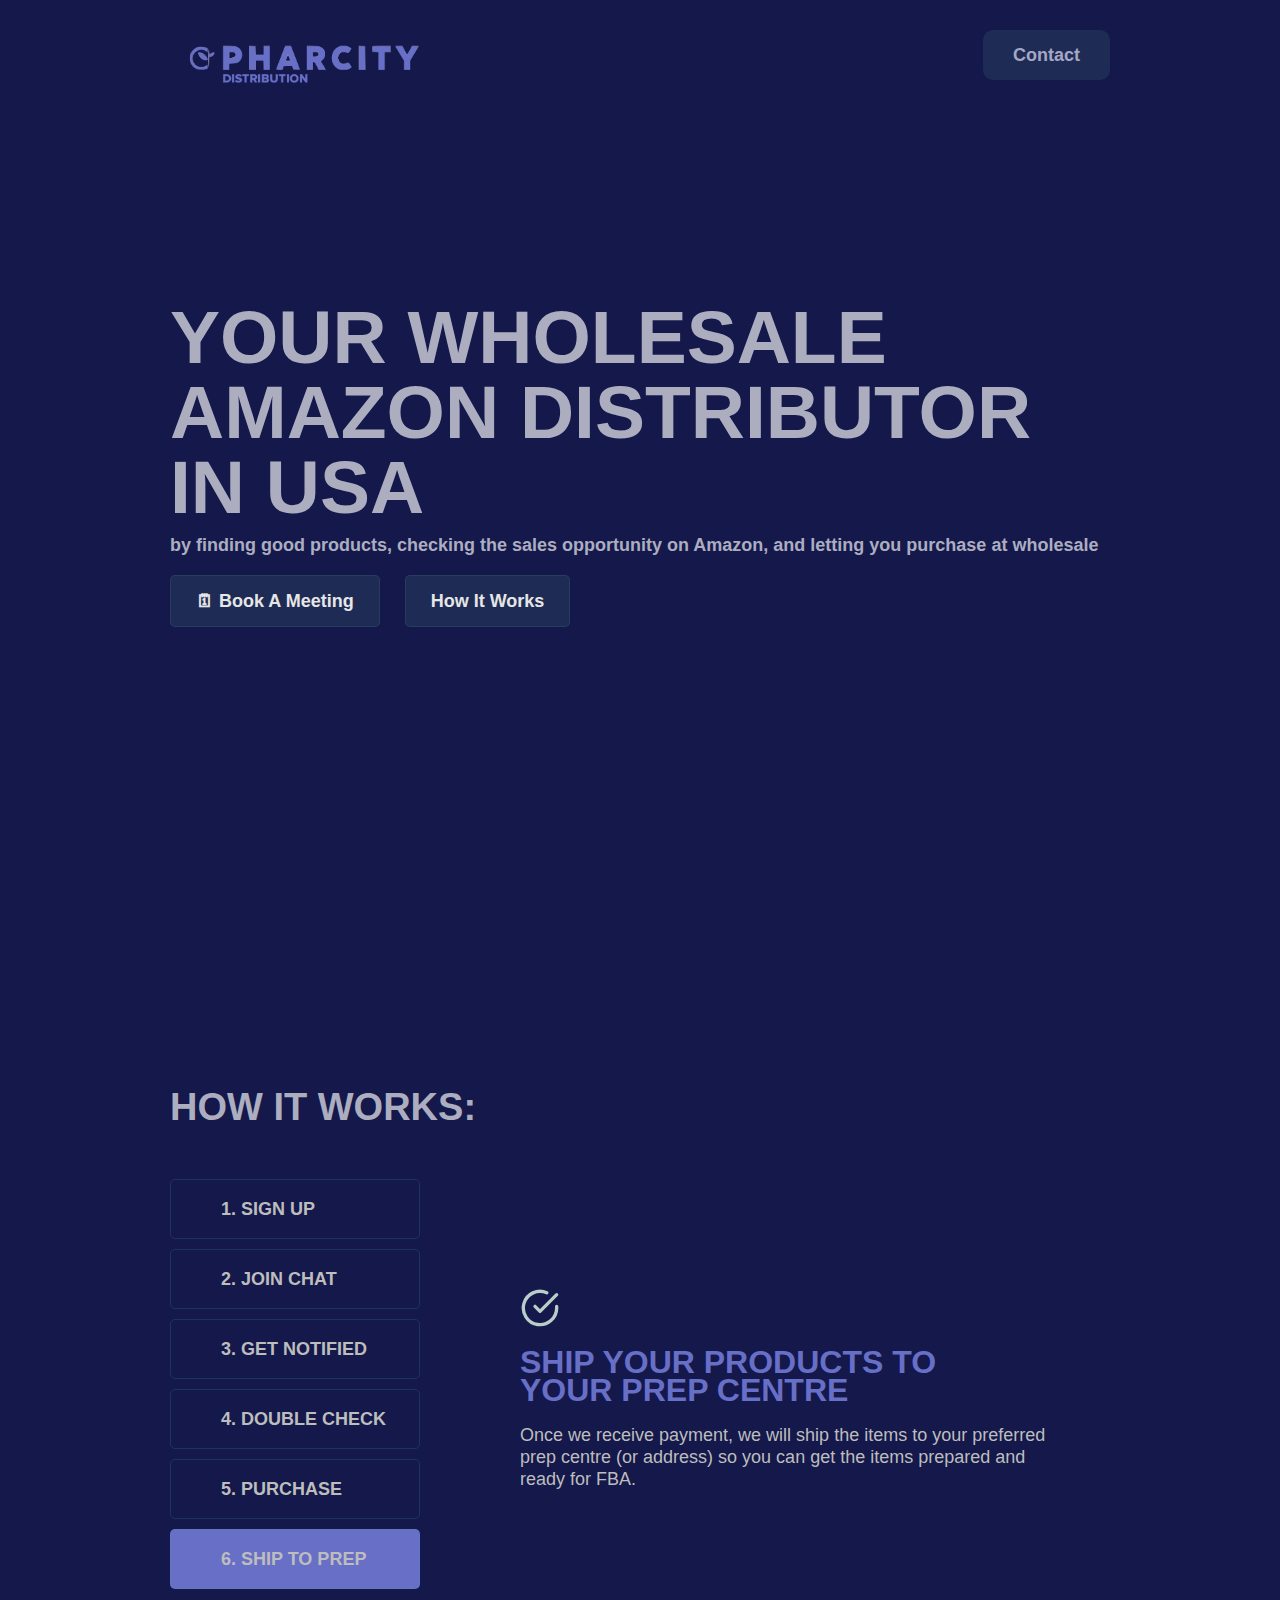
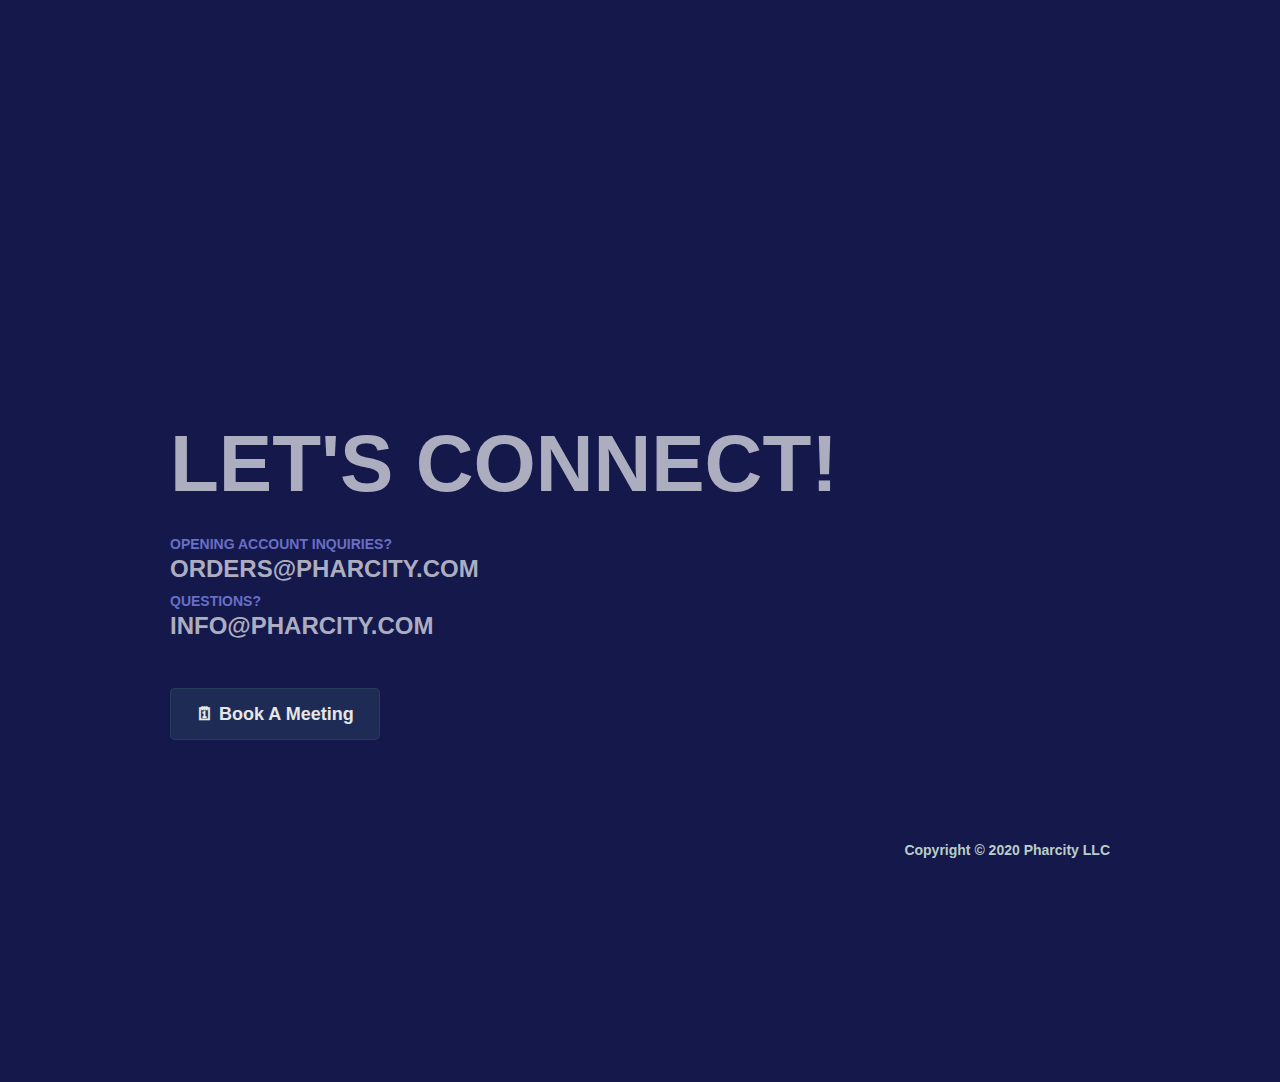
==== index.html @ d54f996b "1.0" ====
<!DOCTYPE html><!--  Last Published: Wed Nov 04 2020 02:36:17 GMT+0000 (Coordinated Universal Time)  -->
<html data-wf-page="5fa1e4df1e926521818095ab" data-wf-site="5fa1e4df1e926519298095ae">
<head>
  <meta charset="utf-8">
  <title>Pharcity Distributor | Your Wholesale Amazon Distributor in USA</title>
  <meta content="We find profitable products and vet them for sale on Amazon. We offer these products to you to purchase at wholesale prices." name="description">
  <meta content="Pharcity Distributor | Your Wholesale Amazon Distributor in USA" property="og:title">
  <meta content="We find profitable products and vet them for sale on Amazon. We offer these products to you to purchase at wholesale prices." property="og:description">
  <meta content="https://i.ibb.co/1KdHrKS/Webflow-Pharcity-Distribution-2020-11-03-21-25-57.jpg" property="og:image">
  <meta content="Pharcity Distributor | Your Wholesale Amazon Distributor in USA" property="twitter:title">
  <meta content="We find profitable products and vet them for sale on Amazon. We offer these products to you to purchase at wholesale prices." property="twitter:description">
  <meta content="https://i.ibb.co/1KdHrKS/Webflow-Pharcity-Distribution-2020-11-03-21-25-57.jpg" property="twitter:image">
  <meta property="og:type" content="website">
  <meta content="summary_large_image" name="twitter:card">
  <meta content="width=device-width, initial-scale=1" name="viewport">
  <link href="css/normalize.css" rel="stylesheet" type="text/css">
  <link href="css/components.css" rel="stylesheet" type="text/css">
  <link href="css/pharcity-3816b5-943db486862e6ecd936d254.css" rel="stylesheet" type="text/css">
  <script src="https://use.typekit.net/opn0kqk.js" type="text/javascript"></script>
  <script type="text/javascript">try{Typekit.load();}catch(e){}</script>
  <!-- [if lt IE 9]><script src="https://cdnjs.cloudflare.com/ajax/libs/html5shiv/3.7.3/html5shiv.min.js" type="text/javascript"></script><![endif] -->
  <script type="text/javascript">!function(o,c){var n=c.documentElement,t=" w-mod-";n.className+=t+"js",("ontouchstart"in o||o.DocumentTouch&&c instanceof DocumentTouch)&&(n.className+=t+"touch")}(window,document);</script>
  <link href="images/favicon.png" rel="shortcut icon" type="image/x-icon">
  <link href="images/webclip.ico" rel="apple-touch-icon">
</head>
<body class="body">
  <div data-collapse="small" data-animation="default" data-duration="400" role="banner" class="navbar w-nav">
    <div class="container-2 w-container">
      <a href="#" class="brand w-nav-brand"><img src="images/imageedit_25_4118220537-copy.png" width="300" sizes="(max-width: 479px) 96vw, 300px" srcset="images/imageedit_25_4118220537-copy.png 500w, images/imageedit_25_4118220537-copy.png 800w, images/imageedit_25_4118220537-copy.png 877w" alt="" class="image-2"></a>
      <nav role="navigation" class="nav-menu w-nav-menu">
        <a href="about.html" class="nav-link-2 w-nav-link">Who Are We?</a>
        <a href="#Contact-Section" class="nav-link-4 w-nav-link">Contact</a>
      </nav>
      <div class="menu-button w-nav-button">
        <div class="w-icon-nav-menu"></div>
      </div>
    </div>
  </div>
  <div class="hero-section">
    <div class="hero-container w-container">
      <div class="hero-div">
        <h1 class="hero-header-text">Your Wholesale amazon distributor in usa</h1>
        <div class="text-block-8">by finding good products, checking the sales opportunity on Amazon, and letting you purchase at wholesale</div>
        <a href="book-a-meeting.html" class="hero-button w-button">🗓 Book A Meeting</a>
        <a href="#Our-Process" class="hero-button w-button">How It Works</a>
      </div>
      <div class="div-block-11"></div>
    </div>
  </div>
  <div id="Services-Section" class="servies-section">
    <div class="services-container w-container">
      <div class="services-div">
        <div class="w-layout-grid services-grid">
          <div class="div-block-2"><img src="images/direct_factor.png" width="400" sizes="100vw" srcset="images/direct_factor-p-800.png 800w, images/direct_factor-p-1080.png 1080w, images/direct_factor.png 1100w" alt=""></div>
          <div id="w-node-2e1c66222656-818095ab" class="services-type-div">
            <h1 class="heading-2">LISTING OPTIMIZATION</h1>
            <div class="services-body-text">Lorem ipsum dolor sit amet, consectetur adipiscing elit, sed do eiusmod tempor incididunt ut labore et dolore magna aliqua. Sollicitudin tempor id eu nisl nunc mi ipsum faucibus vitae. Duis at consectetur lorem donec massa sapien faucibus et molestie. Pharetra diam sit amet nisl. Augue ut lectus arcu bibendum at varius vel. Amet porttitor eget dolor morbi non arcu.</div>
          </div>
        </div>
        <div class="w-layout-grid services-grid _2">
          <div id="w-node-874e1e621a81-818095ab" class="services-type-div">
            <h1 class="heading">MARKET EXPLORATION</h1>
            <div class="services-body-text">Lorem ipsum dolor sit amet, consectetur adipiscing elit, sed do eiusmod tempor incididunt ut labore et dolore magna aliqua. Sollicitudin tempor id eu nisl nunc mi ipsum faucibus vitae. Duis at consectetur lorem donec massa sapien faucibus et molestie. Pharetra diam sit amet nisl. Augue ut lectus arcu bibendum at varius vel. Amet porttitor eget dolor morbi non arcu.</div>
          </div>
          <div class="div-block-2"><img src="https://d3e54v103j8qbb.cloudfront.net/plugins/Basic/assets/placeholder.60f9b1840c.svg" width="400" alt=""></div>
        </div>
        <div class="w-layout-grid services-grid _3">
          <div class="div-block-2"><img src="https://d3e54v103j8qbb.cloudfront.net/plugins/Basic/assets/placeholder.60f9b1840c.svg" width="400" alt=""></div>
          <div id="w-node-32734ab64a20-818095ab" class="services-type-div">
            <h1 class="services-header-text">BRAND PROTECTION</h1>
            <div class="services-body-text">Lorem ipsum dolor sit amet, consectetur adipiscing elit, sed do eiusmod tempor incididunt ut labore et dolore magna aliqua. Sollicitudin tempor id eu nisl nunc mi ipsum faucibus vitae. Duis at consectetur lorem donec massa sapien faucibus et molestie. Pharetra diam sit amet nisl. Augue ut lectus arcu bibendum at varius vel. Amet porttitor eget dolor morbi non arcu.</div>
          </div>
        </div>
      </div>
    </div>
  </div>
  <div id="Our-Process" class="process-section">
    <div class="w-container">
      <div>
        <h1 class="heading-6">HOW IT WORKS:</h1>
        <div data-duration-in="500" data-duration-out="200" class="tabs w-tabs">
          <div class="tabs-menu w-tab-menu">
            <a data-w-tab="Tab 1" class="tab-link-tab-1 w-inline-block w-tab-link">
              <div class="text-block-2">1. SIGN UP</div>
            </a>
            <a data-w-tab="Tab 2" class="tab-link-tab-3 w-inline-block w-tab-link">
              <div class="text-block-2">2. JOIN CHAT</div>
            </a>
            <a data-w-tab="Tab 3" class="tab-link-tab-4 w-inline-block w-tab-link">
              <div class="text-block-2">3. GET NOTIFIED</div>
            </a>
            <a data-w-tab="Tab 4" class="tab-link-tab-5 w-inline-block w-tab-link">
              <div class="text-block-2">4. DOUBLE CHECK</div>
            </a>
            <a data-w-tab="Tab 5" class="tab-link-tab-6 w-inline-block w-tab-link">
              <div class="text-block-2">5. PURCHASE</div>
            </a>
            <a data-w-tab="Tab 6" class="tab-link-tab-7 w-inline-block w-tab-link w--current">
              <div class="text-block-2">6. SHIP TO PREP</div>
            </a>
          </div>
          <div class="tabs-content w-tab-content">
            <div data-w-tab="Tab 1" class="tab-pane w-tab-pane">
              <div class="div-block-8"><img src="images/Purchase.svg" width="40" alt="" class="how-it-works-image">
                <div class="text-block-6">OPEN AN ACCOUNT WITH US</div>
                <div class="text-block-7">Sign up by emailing orders@pharcity.com. <br><br>Fill out our application form and send us your resellers permit. Once approved, you are ready to start purchasing pre-vetted products!</div>
              </div>
            </div>
            <div data-w-tab="Tab 2" class="w-tab-pane">
              <div class="div-block-8">
                <div class="div-block-8"><img src="images/Delivery-1.svg" width="40" alt="" class="how-it-works-image">
                  <div class="text-block-6">JOIN THE TELEGRAM GROUP</div>
                  <div class="text-block-7">Once your application is approved, you will be added to the Telegram group chat, where we post product opportunities for you to take a look at. </div>
                </div>
              </div>
            </div>
            <div data-w-tab="Tab 3" class="w-tab-pane">
              <div class="div-block-8">
                <div class="div-block-8"><img src="images/Prep.svg" width="40" alt="" class="how-it-works-image">
                  <div class="text-block-6">GET NOTIFICATIONS ON TELEGRAM</div>
                  <div class="text-block-7">Once we find good product opportunities, we post them on Telegram with the ASIN, Product price, quantity available, ROI, and Profit %. <br><br>Products are first-come-first-serve.</div>
                </div>
              </div>
            </div>
            <div data-w-tab="Tab 4" class="w-tab-pane">
              <div class="div-block-8"><img src="images/Delivery-1.svg" width="40" alt="" class="how-it-works-image">
                <div class="div-block-8">
                  <div class="text-block-6">TAKE A SECOND LOOK</div>
                  <div class="text-block-7">All of our data and opinions are based on experience and what we would do ourselves. We are doing the research to make your lives easier.<br><br>With that being said, you should always double check the product and vet them through your own product research criteria.</div>
                </div>
              </div>
            </div>
            <div data-w-tab="Tab 5" class="w-tab-pane">
              <div class="div-block-8">
                <div class="div-block-8"><img src="images/Online-Sales.svg" width="40" alt="" class="how-it-works-image">
                  <div class="text-block-6">PURCHASE THE ITEMS</div>
                  <div class="text-block-7">If you see an ASIN that you want to purchase, email us a PO as soon as possible!<br><br>The items are all first-come-first-serve and will be sold with minimums. A lot of products ARE replenish-able, making it easy to simply reorder profitable products.</div>
                </div>
              </div>
            </div>
            <div data-w-tab="Tab 6" class="w-tab-pane w--tab-active">
              <div class="div-block-8">
                <div class="div-block-8"><img src="images/Fulfillment.svg" width="40" alt="" class="how-it-works-image">
                  <div class="text-block-6">SHIP YOUR PRODUCTS TO YOUR PREP CENTRE</div>
                  <div class="text-block-7">Once we receive payment, we will ship the items to your preferred prep centre (or address) so you can get the items prepared and ready for FBA.</div>
                </div>
              </div>
            </div>
          </div>
        </div>
      </div>
    </div>
  </div>
  <div class="why-we-matter-section">
    <div class="why-we-matter-container w-container">
      <div class="why-we-matter-div">
        <h1 class="why-we-matter-header">WHY SHOULD YOU CARE?</h1>
        <div class="w-layout-grid values-grid _2">
          <div class="div-block"><img src="https://d3e54v103j8qbb.cloudfront.net/plugins/Basic/assets/placeholder.60f9b1840c.svg" width="70" alt="">
            <h3 class="values-header-text">EXPECATIONS</h3>
            <div class="text-block">Lorem ipsum dolor sit amet, consectetur adipiscing elit, sed do eiusmod tempor incididunt ut labore et dolore magna aliqua. At volutpat diam ut venenatis tellus.</div>
          </div>
          <div class="div-block"><img src="https://d3e54v103j8qbb.cloudfront.net/plugins/Basic/assets/placeholder.60f9b1840c.svg" width="70" alt="">
            <h3 class="values-header-text">COMMUNICATION</h3>
            <div class="text-block">Lorem ipsum dolor sit amet, consectetur adipiscing elit, sed do eiusmod tempor incididunt ut labore et dolore magna aliqua. At volutpat diam ut venenatis tellus.</div>
          </div>
          <div class="div-block"><img src="https://d3e54v103j8qbb.cloudfront.net/plugins/Basic/assets/placeholder.60f9b1840c.svg" width="70" alt="">
            <h3 class="values-header-text">TRANSPARECY</h3>
            <div class="text-block">Lorem ipsum dolor sit amet, consectetur adipiscing elit, sed do eiusmod tempor incididunt ut labore et dolore magna aliqua. At volutpat diam ut venenatis tellus.</div>
          </div>
        </div>
      </div>
    </div>
  </div>
  <div id="Contact-Section" class="contact-section">
    <div class="contact-container w-container">
      <div class="contact-div">
        <h1 class="contact-header home">LET&#x27;S CONNECT!</h1>
        <div class="new-business-div">
          <h5 class="heading-5">OPENING ACCOUNT INQUIRIES?</h5>
          <a href="#" class="link-2 home">ORDERS@PHARCITY.COM</a>
        </div>
        <div class="say-hi-div">
          <h5 class="heading-5">QUESTIONS?</h5>
          <a href="#" class="link-2 home">INFO@PHARCITY.COM</a>
        </div>
        <a href="book-a-meeting.html" class="hero-button contact w-button">🗓 Book A Meeting</a>
        <div class="text-block-9">Copyright © 2020 Pharcity LLC</div>
      </div>
    </div>
  </div>
  <script src="https://d3e54v103j8qbb.cloudfront.net/js/jquery-3.5.1.min.dc5e7f18c8.js?site=5fa1e4df1e926519298095ae" type="text/javascript" integrity="sha256-9/aliU8dGd2tb6OSsuzixeV4y/faTqgFtohetphbbj0=" crossorigin="anonymous"></script>
  <script src="js/pharcity-3816b5-943db486862e6ecd936d254.js" type="text/javascript"></script>
  <!-- [if lte IE 9]><script src="https://cdnjs.cloudflare.com/ajax/libs/placeholders/3.0.2/placeholders.min.js"></script><![endif] -->
</body>
</html>
---- css/components.css ----
@font-face {
  font-family: 'webflow-icons';
  src: url("[data-uri]") format('truetype');
  font-weight: normal;
  font-style: normal;
}
[class^="w-icon-"],
[class*=" w-icon-"] {
  /* use !important to prevent issues with browser extensions that change fonts */
  font-family: 'webflow-icons' !important;
  speak: none;
  font-style: normal;
  font-weight: normal;
  font-variant: normal;
  text-transform: none;
  line-height: 1;
  /* Better Font Rendering =========== */
  -webkit-font-smoothing: antialiased;
  -moz-osx-font-smoothing: grayscale;
}
.w-icon-slider-right:before {
  content: "\e600";
}
.w-icon-slider-left:before {
  content: "\e601";
}
.w-icon-nav-menu:before {
  content: "\e602";
}
.w-icon-arrow-down:before,
.w-icon-dropdown-toggle:before {
  content: "\e603";
}
.w-icon-file-upload-remove:before {
  content: "\e900";
}
.w-icon-file-upload-icon:before {
  content: "\e903";
}
* {
  -webkit-box-sizing: border-box;
  -moz-box-sizing: border-box;
  box-sizing: border-box;
}
html {
  height: 100%;
}
body {
  margin: 0;
  min-height: 100%;
  background-color: #fff;
  font-family: Arial, sans-serif;
  font-size: 14px;
  line-height: 20px;
  color: #333;
}
img {
  max-width: 100%;
  vertical-align: middle;
  display: inline-block;
}
html.w-mod-touch * {
  background-attachment: scroll !important;
}
.w-block {
  display: block;
}
.w-inline-block {
  max-width: 100%;
  display: inline-block;
}
.w-clearfix:before,
.w-clearfix:after {
  content: " ";
  display: table;
  grid-column-start: 1;
  grid-row-start: 1;
  grid-column-end: 2;
  grid-row-end: 2;
}
.w-clearfix:after {
  clear: both;
}
.w-hidden {
  display: none;
}
.w-button {
  display: inline-block;
  padding: 9px 15px;
  background-color: #3898EC;
  color: white;
  border: 0;
  line-height: inherit;
  text-decoration: none;
  cursor: pointer;
  border-radius: 0;
}
input.w-button {
  -webkit-appearance: button;
}
html[data-w-dynpage] [data-w-cloak] {
  color: transparent !important;
}
.w-webflow-badge,
.w-webflow-badge * {
  position: static;
  left: auto;
  top: auto;
  right: auto;
  bottom: auto;
  z-index: auto;
  display: block;
  visibility: visible;
  overflow: visible;
  overflow-x: visible;
  overflow-y: visible;
  box-sizing: border-box;
  width: auto;
  height: auto;
  max-height: none;
  max-width: none;
  min-height: 0;
  min-width: 0;
  margin: 0;
  padding: 0;
  float: none;
  clear: none;
  border: 0 none transparent;
  border-radius: 0;
  background: none;
  background-image: none;
  background-position: 0% 0%;
  background-size: auto auto;
  background-repeat: repeat;
  background-origin: padding-box;
  background-clip: border-box;
  background-attachment: scroll;
  background-color: transparent;
  box-shadow: none;
  opacity: 1.0;
  transform: none;
  transition: none;
  direction: ltr;
  font-family: inherit;
  font-weight: inherit;
  color: inherit;
  font-size: inherit;
  line-height: inherit;
  font-style: inherit;
  font-variant: inherit;
  text-align: inherit;
  letter-spacing: inherit;
  text-decoration: inherit;
  text-indent: 0;
  text-transform: inherit;
  list-style-type: disc;
  text-shadow: none;
  font-smoothing: auto;
  vertical-align: baseline;
  cursor: inherit;
  white-space: inherit;
  word-break: normal;
  word-spacing: normal;
  word-wrap: normal;
}
.w-webflow-badge {
  position: fixed !important;
  display: inline-block !important;
  visibility: visible !important;
  opacity: 1 !important;
  z-index: 2147483647 !important;
  top: auto !important;
  right: 12px !important;
  bottom: 12px !important;
  left: auto !important;
  color: #AAADB0 !important;
  background-color: #fff !important;
  border-radius: 3px !important;
  padding: 6px 8px 6px 6px !important;
  font-size: 12px !important;
  opacity: 1.0 !important;
  line-height: 14px !important;
  text-decoration: none !important;
  transform: none !important;
  margin: 0 !important;
  width: auto !important;
  height: auto !important;
  overflow: visible !important;
  white-space: nowrap;
  box-shadow: 0 0 0 1px rgba(0, 0, 0, 0.1), 0px 1px 3px rgba(0, 0, 0, 0.1);
  cursor: pointer;
}
.w-webflow-badge > img {
  display: inline-block !important;
  visibility: visible !important;
  opacity: 1 !important;
  vertical-align: middle !important;
}
h1,
h2,
h3,
h4,
h5,
h6 {
  font-weight: bold;
  margin-bottom: 10px;
}
h1 {
  font-size: 38px;
  line-height: 44px;
  margin-top: 20px;
}
h2 {
  font-size: 32px;
  line-height: 36px;
  margin-top: 20px;
}
h3 {
  font-size: 24px;
  line-height: 30px;
  margin-top: 20px;
}
h4 {
  font-size: 18px;
  line-height: 24px;
  margin-top: 10px;
}
h5 {
  font-size: 14px;
  line-height: 20px;
  margin-top: 10px;
}
h6 {
  font-size: 12px;
  line-height: 18px;
  margin-top: 10px;
}
p {
  margin-top: 0;
  margin-bottom: 10px;
}
blockquote {
  margin: 0 0 10px 0;
  padding: 10px 20px;
  border-left: 5px solid #E2E2E2;
  font-size: 18px;
  line-height: 22px;
}
figure {
  margin: 0;
  margin-bottom: 10px;
}
figcaption {
  margin-top: 5px;
  text-align: center;
}
ul,
ol {
  margin-top: 0px;
  margin-bottom: 10px;
  padding-left: 40px;
}
.w-list-unstyled {
  padding-left: 0;
  list-style: none;
}
.w-embed:before,
.w-embed:after {
  content: " ";
  display: table;
  grid-column-start: 1;
  grid-row-start: 1;
  grid-column-end: 2;
  grid-row-end: 2;
}
.w-embed:after {
  clear: both;
}
.w-video {
  width: 100%;
  position: relative;
  padding: 0;
}
.w-video iframe,
.w-video object,
.w-video embed {
  position: absolute;
  top: 0;
  left: 0;
  width: 100%;
  height: 100%;
}
fieldset {
  padding: 0;
  margin: 0;
  border: 0;
}
button,
html input[type="button"],
input[type="reset"] {
  border: 0;
  cursor: pointer;
  -webkit-appearance: button;
}
.w-form {
  margin: 0 0 15px;
}
.w-form-done {
  display: none;
  padding: 20px;
  text-align: center;
  background-color: #dddddd;
}
.w-form-fail {
  display: none;
  margin-top: 10px;
  padding: 10px;
  background-color: #ffdede;
}
label {
  display: block;
  margin-bottom: 5px;
  font-weight: bold;
}
.w-input,
.w-select {
  display: block;
  width: 100%;
  height: 38px;
  padding: 8px 12px;
  margin-bottom: 10px;
  font-size: 14px;
  line-height: 1.428571429;
  color: #333333;
  vertical-align: middle;
  background-color: #ffffff;
  border: 1px solid #cccccc;
}
.w-input:-moz-placeholder,
.w-select:-moz-placeholder {
  color: #999;
}
.w-input::-moz-placeholder,
.w-select::-moz-placeholder {
  color: #999;
  opacity: 1;
}
.w-input:-ms-input-placeholder,
.w-select:-ms-input-placeholder {
  color: #999;
}
.w-input::-webkit-input-placeholder,
.w-select::-webkit-input-placeholder {
  color: #999;
}
.w-input:focus,
.w-select:focus {
  border-color: #3898EC;
  outline: 0;
}
.w-input[disabled],
.w-select[disabled],
.w-input[readonly],
.w-select[readonly],
fieldset[disabled] .w-input,
fieldset[disabled] .w-select {
  cursor: not-allowed;
  background-color: #eeeeee;
}
textarea.w-input,
textarea.w-select {
  height: auto;
}
.w-select {
  background-color: #f3f3f3;
}
.w-select[multiple] {
  height: auto;
}
.w-form-label {
  display: inline-block;
  cursor: pointer;
  font-weight: normal;
  margin-bottom: 0px;
}
.w-radio {
  display: block;
  margin-bottom: 5px;
  padding-left: 20px;
}
.w-radio:before,
.w-radio:after {
  content: " ";
  display: table;
  grid-column-start: 1;
  grid-row-start: 1;
  grid-column-end: 2;
  grid-row-end: 2;
}
.w-radio:after {
  clear: both;
}
.w-radio-input {
  margin: 4px 0 0;
  margin-top: 1px \9;
  line-height: normal;
  float: left;
  margin-left: -20px;
}
.w-radio-input {
  margin-top: 3px;
}
.w-file-upload {
  display: block;
  margin-bottom: 10px;
}
.w-file-upload-input {
  width: 0.1px;
  height: 0.1px;
  opacity: 0;
  overflow: hidden;
  position: absolute;
  z-index: -100;
}
.w-file-upload-default,
.w-file-upload-uploading,
.w-file-upload-success {
  display: inline-block;
  color: #333333;
}
.w-file-upload-error {
  display: block;
  margin-top: 10px;
}
.w-file-upload-default.w-hidden,
.w-file-upload-uploading.w-hidden,
.w-file-upload-error.w-hidden,
.w-file-upload-success.w-hidden {
  display: none;
}
.w-file-upload-uploading-btn {
  display: flex;
  font-size: 14px;
  font-weight: normal;
  cursor: pointer;
  margin: 0;
  padding: 8px 12px;
  border: 1px solid #cccccc;
  background-color: #fafafa;
}
.w-file-upload-file {
  display: flex;
  flex-grow: 1;
  justify-content: space-between;
  margin: 0;
  padding: 8px 9px 8px 11px;
  border: 1px solid #cccccc;
  background-color: #fafafa;
}
.w-file-upload-file-name {
  font-size: 14px;
  font-weight: normal;
  display: block;
}
.w-file-remove-link {
  margin-top: 3px;
  margin-left: 10px;
  width: auto;
  height: auto;
  padding: 3px;
  display: block;
  cursor: pointer;
}
.w-icon-file-upload-remove {
  margin: auto;
  font-size: 10px;
}
.w-file-upload-error-msg {
  display: inline-block;
  color: #ea384c;
  padding: 2px 0;
}
.w-file-upload-info {
  display: inline-block;
  line-height: 38px;
  padding: 0 12px;
}
.w-file-upload-label {
  display: inline-block;
  font-size: 14px;
  font-weight: normal;
  cursor: pointer;
  margin: 0;
  padding: 8px 12px;
  border: 1px solid #cccccc;
  background-color: #fafafa;
}
.w-icon-file-upload-icon,
.w-icon-file-upload-uploading {
  display: inline-block;
  margin-right: 8px;
  width: 20px;
}
.w-icon-file-upload-uploading {
  height: 20px;
}
.w-container {
  margin-left: auto;
  margin-right: auto;
  max-width: 940px;
}
.w-container:before,
.w-container:after {
  content: " ";
  display: table;
  grid-column-start: 1;
  grid-row-start: 1;
  grid-column-end: 2;
  grid-row-end: 2;
}
.w-container:after {
  clear: both;
}
.w-container .w-row {
  margin-left: -10px;
  margin-right: -10px;
}
.w-row:before,
.w-row:after {
  content: " ";
  display: table;
  grid-column-start: 1;
  grid-row-start: 1;
  grid-column-end: 2;
  grid-row-end: 2;
}
.w-row:after {
  clear: both;
}
.w-row .w-row {
  margin-left: 0;
  margin-right: 0;
}
.w-col {
  position: relative;
  float: left;
  width: 100%;
  min-height: 1px;
  padding-left: 10px;
  padding-right: 10px;
}
.w-col .w-col {
  padding-left: 0;
  padding-right: 0;
}
.w-col-1 {
  width: 8.33333333%;
}
.w-col-2 {
  width: 16.66666667%;
}
.w-col-3 {
  width: 25%;
}
.w-col-4 {
  width: 33.33333333%;
}
.w-col-5 {
  width: 41.66666667%;
}
.w-col-6 {
  width: 50%;
}
.w-col-7 {
  width: 58.33333333%;
}
.w-col-8 {
  width: 66.66666667%;
}
.w-col-9 {
  width: 75%;
}
.w-col-10 {
  width: 83.33333333%;
}
.w-col-11 {
  width: 91.66666667%;
}
.w-col-12 {
  width: 100%;
}
.w-hidden-main {
  display: none !important;
}
@media screen and (max-width: 991px) {
  .w-container {
    max-width: 728px;
  }
  .w-hidden-main {
    display: inherit !important;
  }
  .w-hidden-medium {
    display: none !important;
  }
  .w-col-medium-1 {
    width: 8.33333333%;
  }
  .w-col-medium-2 {
    width: 16.66666667%;
  }
  .w-col-medium-3 {
    width: 25%;
  }
  .w-col-medium-4 {
    width: 33.33333333%;
  }
  .w-col-medium-5 {
    width: 41.66666667%;
  }
  .w-col-medium-6 {
    width: 50%;
  }
  .w-col-medium-7 {
    width: 58.33333333%;
  }
  .w-col-medium-8 {
    width: 66.66666667%;
  }
  .w-col-medium-9 {
    width: 75%;
  }
  .w-col-medium-10 {
    width: 83.33333333%;
  }
  .w-col-medium-11 {
    width: 91.66666667%;
  }
  .w-col-medium-12 {
    width: 100%;
  }
  .w-col-stack {
    width: 100%;
    left: auto;
    right: auto;
  }
}
@media screen and (max-width: 767px) {
  .w-hidden-main {
    display: inherit !important;
  }
  .w-hidden-medium {
    display: inherit !important;
  }
  .w-hidden-small {
    display: none !important;
  }
  .w-row,
  .w-container .w-row {
    margin-left: 0;
    margin-right: 0;
  }
  .w-col {
    width: 100%;
    left: auto;
    right: auto;
  }
  .w-col-small-1 {
    width: 8.33333333%;
  }
  .w-col-small-2 {
    width: 16.66666667%;
  }
  .w-col-small-3 {
    width: 25%;
  }
  .w-col-small-4 {
    width: 33.33333333%;
  }
  .w-col-small-5 {
    width: 41.66666667%;
  }
  .w-col-small-6 {
    width: 50%;
  }
  .w-col-small-7 {
    width: 58.33333333%;
  }
  .w-col-small-8 {
    width: 66.66666667%;
  }
  .w-col-small-9 {
    width: 75%;
  }
  .w-col-small-10 {
    width: 83.33333333%;
  }
  .w-col-small-11 {
    width: 91.66666667%;
  }
  .w-col-small-12 {
    width: 100%;
  }
}
@media screen and (max-width: 479px) {
  .w-container {
    max-width: none;
  }
  .w-hidden-main {
    display: inherit !important;
  }
  .w-hidden-medium {
    display: inherit !important;
  }
  .w-hidden-small {
    display: inherit !important;
  }
  .w-hidden-tiny {
    display: none !important;
  }
  .w-col {
    width: 100%;
  }
  .w-col-tiny-1 {
    width: 8.33333333%;
  }
  .w-col-tiny-2 {
    width: 16.66666667%;
  }
  .w-col-tiny-3 {
    width: 25%;
  }
  .w-col-tiny-4 {
    width: 33.33333333%;
  }
  .w-col-tiny-5 {
    width: 41.66666667%;
  }
  .w-col-tiny-6 {
    width: 50%;
  }
  .w-col-tiny-7 {
    width: 58.33333333%;
  }
  .w-col-tiny-8 {
    width: 66.66666667%;
  }
  .w-col-tiny-9 {
    width: 75%;
  }
  .w-col-tiny-10 {
    width: 83.33333333%;
  }
  .w-col-tiny-11 {
    width: 91.66666667%;
  }
  .w-col-tiny-12 {
    width: 100%;
  }
}
.w-widget {
  position: relative;
}
.w-widget-map {
  width: 100%;
  height: 400px;
}
.w-widget-map label {
  width: auto;
  display: inline;
}
.w-widget-map img {
  max-width: inherit;
}
.w-widget-map .gm-style-iw {
  text-align: center;
}
.w-widget-map .gm-style-iw > button {
  display: none !important;
}
.w-widget-twitter {
  overflow: hidden;
}
.w-widget-twitter-count-shim {
  display: inline-block;
  vertical-align: top;
  position: relative;
  width: 28px;
  height: 20px;
  text-align: center;
  background: white;
  border: #758696 solid 1px;
  border-radius: 3px;
}
.w-widget-twitter-count-shim * {
  pointer-events: none;
  -webkit-user-select: none;
  -moz-user-select: none;
  -ms-user-select: none;
  user-select: none;
}
.w-widget-twitter-count-shim .w-widget-twitter-count-inner {
  position: relative;
  font-size: 15px;
  line-height: 12px;
  text-align: center;
  color: #999;
  font-family: serif;
}
.w-widget-twitter-count-shim .w-widget-twitter-count-clear {
  position: relative;
  display: block;
}
.w-widget-twitter-count-shim.w--large {
  width: 36px;
  height: 28px;
}
.w-widget-twitter-count-shim.w--large .w-widget-twitter-count-inner {
  font-size: 18px;
  line-height: 18px;
}
.w-widget-twitter-count-shim:not(.w--vertical) {
  margin-left: 5px;
  margin-right: 8px;
}
.w-widget-twitter-count-shim:not(.w--vertical).w--large {
  margin-left: 6px;
}
.w-widget-twitter-count-shim:not(.w--vertical):before,
.w-widget-twitter-count-shim:not(.w--vertical):after {
  top: 50%;
  left: 0;
  border: solid transparent;
  content: " ";
  height: 0;
  width: 0;
  position: absolute;
  pointer-events: none;
}
.w-widget-twitter-count-shim:not(.w--vertical):before {
  border-color: rgba(117, 134, 150, 0);
  border-right-color: #5d6c7b;
  border-width: 4px;
  margin-left: -9px;
  margin-top: -4px;
}
.w-widget-twitter-count-shim:not(.w--vertical).w--large:before {
  border-width: 5px;
  margin-left: -10px;
  margin-top: -5px;
}
.w-widget-twitter-count-shim:not(.w--vertical):after {
  border-color: rgba(255, 255, 255, 0);
  border-right-color: white;
  border-width: 4px;
  margin-left: -8px;
  margin-top: -4px;
}
.w-widget-twitter-count-shim:not(.w--vertical).w--large:after {
  border-width: 5px;
  margin-left: -9px;
  margin-top: -5px;
}
.w-widget-twitter-count-shim.w--vertical {
  width: 61px;
  height: 33px;
  margin-bottom: 8px;
}
.w-widget-twitter-count-shim.w--vertical:before,
.w-widget-twitter-count-shim.w--vertical:after {
  top: 100%;
  left: 50%;
  border: solid transparent;
  content: " ";
  height: 0;
  width: 0;
  position: absolute;
  pointer-events: none;
}
.w-widget-twitter-count-shim.w--vertical:before {
  border-color: rgba(117, 134, 150, 0);
  border-top-color: #5d6c7b;
  border-width: 5px;
  margin-left: -5px;
}
.w-widget-twitter-count-shim.w--vertical:after {
  border-color: rgba(255, 255, 255, 0);
  border-top-color: white;
  border-width: 4px;
  margin-left: -4px;
}
.w-widget-twitter-count-shim.w--vertical .w-widget-twitter-count-inner {
  font-size: 18px;
  line-height: 22px;
}
.w-widget-twitter-count-shim.w--vertical.w--large {
  width: 76px;
}
.w-widget-gplus {
  overflow: hidden;
}
.w-background-video {
  position: relative;
  overflow: hidden;
  height: 500px;
  color: white;
}
.w-background-video > video {
  background-size: cover;
  background-position: 50% 50%;
  position: absolute;
  margin: auto;
  width: 100%;
  height: 100%;
  right: -100%;
  bottom: -100%;
  top: -100%;
  left: -100%;
  object-fit: cover;
  z-index: -100;
}
.w-background-video > video::-webkit-media-controls-start-playback-button {
  display: none !important;
  -webkit-appearance: none;
}
.w-slider {
  position: relative;
  height: 300px;
  text-align: center;
  background: #dddddd;
  clear: both;
  -webkit-tap-highlight-color: rgba(0, 0, 0, 0);
  tap-highlight-color: rgba(0, 0, 0, 0);
}
.w-slider-mask {
  position: relative;
  display: block;
  overflow: hidden;
  z-index: 1;
  left: 0;
  right: 0;
  height: 100%;
  white-space: nowrap;
}
.w-slide {
  position: relative;
  display: inline-block;
  vertical-align: top;
  width: 100%;
  height: 100%;
  white-space: normal;
  text-align: left;
}
.w-slider-nav {
  position: absolute;
  z-index: 2;
  top: auto;
  right: 0;
  bottom: 0;
  left: 0;
  margin: auto;
  padding-top: 10px;
  height: 40px;
  text-align: center;
  -webkit-tap-highlight-color: rgba(0, 0, 0, 0);
  tap-highlight-color: rgba(0, 0, 0, 0);
}
.w-slider-nav.w-round > div {
  border-radius: 100%;
}
.w-slider-nav.w-num > div {
  width: auto;
  height: auto;
  padding: 0.2em 0.5em;
  font-size: inherit;
  line-height: inherit;
}
.w-slider-nav.w-shadow > div {
  box-shadow: 0 0 3px rgba(51, 51, 51, 0.4);
}
.w-slider-nav-invert {
  color: #fff;
}
.w-slider-nav-invert > div {
  background-color: rgba(34, 34, 34, 0.4);
}
.w-slider-nav-invert > div.w-active {
  background-color: #222;
}
.w-slider-dot {
  position: relative;
  display: inline-block;
  width: 1em;
  height: 1em;
  background-color: rgba(255, 255, 255, 0.4);
  cursor: pointer;
  margin: 0 3px 0.5em;
  transition: background-color 100ms, color 100ms;
}
.w-slider-dot.w-active {
  background-color: #fff;
}
.w-slider-dot:focus {
  outline: none;
  box-shadow: 0px 0px 0px 2px #fff;
}
.w-slider-dot:focus.w-active {
  box-shadow: none;
}
.w-slider-arrow-left,
.w-slider-arrow-right {
  position: absolute;
  width: 80px;
  top: 0;
  right: 0;
  bottom: 0;
  left: 0;
  margin: auto;
  cursor: pointer;
  overflow: hidden;
  color: white;
  font-size: 40px;
  -webkit-tap-highlight-color: rgba(0, 0, 0, 0);
  tap-highlight-color: rgba(0, 0, 0, 0);
  -webkit-user-select: none;
  -moz-user-select: none;
  -ms-user-select: none;
  user-select: none;
}
.w-slider-arrow-left [class^="w-icon-"],
.w-slider-arrow-right [class^="w-icon-"],
.w-slider-arrow-left [class*=" w-icon-"],
.w-slider-arrow-right [class*=" w-icon-"] {
  position: absolute;
}
.w-slider-arrow-left:focus,
.w-slider-arrow-right:focus {
  outline: 0;
}
.w-slider-arrow-left {
  z-index: 3;
  right: auto;
}
.w-slider-arrow-right {
  z-index: 4;
  left: auto;
}
.w-icon-slider-left,
.w-icon-slider-right {
  top: 0;
  right: 0;
  bottom: 0;
  left: 0;
  margin: auto;
  width: 1em;
  height: 1em;
}
.w-slider-aria-label {
  border: 0;
  clip: rect(0 0 0 0);
  height: 1px;
  margin: -1px;
  overflow: hidden;
  padding: 0;
  position: absolute;
  width: 1px;
}
.w-dropdown {
  display: inline-block;
  position: relative;
  text-align: left;
  margin-left: auto;
  margin-right: auto;
  z-index: 900;
}
.w-dropdown-btn,
.w-dropdown-toggle,
.w-dropdown-link {
  position: relative;
  vertical-align: top;
  text-decoration: none;
  color: #222222;
  padding: 20px;
  text-align: left;
  margin-left: auto;
  margin-right: auto;
  white-space: nowrap;
}
.w-dropdown-toggle {
  -webkit-user-select: none;
  -moz-user-select: none;
  -ms-user-select: none;
  user-select: none;
  display: inline-block;
  cursor: pointer;
  padding-right: 40px;
}
.w-dropdown-toggle:focus {
  outline: 0;
}
.w-icon-dropdown-toggle {
  position: absolute;
  top: 0;
  right: 0;
  bottom: 0;
  margin: auto;
  margin-right: 20px;
  width: 1em;
  height: 1em;
}
.w-dropdown-list {
  position: absolute;
  background: #dddddd;
  display: none;
  min-width: 100%;
}
.w-dropdown-list.w--open {
  display: block;
}
.w-dropdown-link {
  padding: 10px 20px;
  display: block;
  color: #222222;
}
.w-dropdown-link.w--current {
  color: #0082f3;
}
.w-dropdown-link:focus {
  outline: 0;
}
@media screen and (max-width: 767px) {
  .w-nav-brand {
    padding-left: 10px;
  }
}
/**
 * ## Note
 * Safari (on both iOS and OS X) does not handle viewport units (vh, vw) well.
 * For example percentage units do not work on descendants of elements that
 * have any dimensions expressed in viewport units. It also doesn’t handle them at
 * all in `calc()`.
 */
/**
 * Wrapper around all lightbox elements
 *
 * 1. Since the lightbox can receive focus, IE also gives it an outline.
 * 2. Fixes flickering on Chrome when a transition is in progress
 *    underneath the lightbox.
 */
.w-lightbox-backdrop {
  color: #000;
  cursor: auto;
  font-family: serif;
  font-size: medium;
  font-style: normal;
  font-variant: normal;
  font-weight: normal;
  letter-spacing: normal;
  line-height: normal;
  list-style: disc;
  text-align: start;
  text-indent: 0;
  text-shadow: none;
  text-transform: none;
  visibility: visible;
  white-space: normal;
  word-break: normal;
  word-spacing: normal;
  word-wrap: normal;
  position: fixed;
  top: 0;
  right: 0;
  bottom: 0;
  left: 0;
  color: #fff;
  font-family: "Helvetica Neue", Helvetica, Ubuntu, "Segoe UI", Verdana, sans-serif;
  font-size: 17px;
  line-height: 1.2;
  font-weight: 300;
  text-align: center;
  background: rgba(0, 0, 0, 0.9);
  z-index: 2000;
  outline: 0;
  /* 1 */
  opacity: 0;
  -webkit-user-select: none;
  -moz-user-select: none;
  -ms-user-select: none;
  -webkit-tap-highlight-color: transparent;
  -webkit-transform: translate(0, 0);
  /* 2 */
}
/**
 * Neat trick to bind the rubberband effect to our canvas instead of the whole
 * document on iOS. It also prevents a bug that causes the document underneath to scroll.
 */
.w-lightbox-backdrop,
.w-lightbox-container {
  height: 100%;
  overflow: auto;
  -webkit-overflow-scrolling: touch;
}
.w-lightbox-content {
  position: relative;
  height: 100vh;
  overflow: hidden;
}
.w-lightbox-view {
  position: absolute;
  width: 100vw;
  height: 100vh;
  opacity: 0;
}
.w-lightbox-view:before {
  content: "";
  height: 100vh;
}
/* .w-lightbox-content */
.w-lightbox-group,
.w-lightbox-group .w-lightbox-view,
.w-lightbox-group .w-lightbox-view:before {
  height: 86vh;
}
.w-lightbox-frame,
.w-lightbox-view:before {
  display: inline-block;
  vertical-align: middle;
}
/*
 * 1. Remove default margin set by user-agent on the <figure> element.
 */
.w-lightbox-figure {
  position: relative;
  margin: 0;
  /* 1 */
}
.w-lightbox-group .w-lightbox-figure {
  cursor: pointer;
}
/**
 * IE adds image dimensions as width and height attributes on the IMG tag,
 * but we need both width and height to be set to auto to enable scaling.
 */
.w-lightbox-img {
  width: auto;
  height: auto;
  max-width: none;
}
/**
 * 1. Reset if style is set by user on "All Images"
 */
.w-lightbox-image {
  display: block;
  float: none;
  /* 1 */
  max-width: 100vw;
  max-height: 100vh;
}
.w-lightbox-group .w-lightbox-image {
  max-height: 86vh;
}
.w-lightbox-caption {
  position: absolute;
  right: 0;
  bottom: 0;
  left: 0;
  padding: .5em 1em;
  background: rgba(0, 0, 0, 0.4);
  text-align: left;
  text-overflow: ellipsis;
  white-space: nowrap;
  overflow: hidden;
}
.w-lightbox-embed {
  position: absolute;
  top: 0;
  right: 0;
  bottom: 0;
  left: 0;
  width: 100%;
  height: 100%;
}
.w-lightbox-control {
  position: absolute;
  top: 0;
  width: 4em;
  background-size: 24px;
  background-repeat: no-repeat;
  background-position: center;
  cursor: pointer;
  -webkit-transition: all .3s;
  transition: all .3s;
}
.w-lightbox-left {
  display: none;
  bottom: 0;
  left: 0;
  /* <svg xmlns="http://www.w3.org/2000/svg" viewBox="-20 0 24 40" width="24" height="40"><g transform="rotate(45)"><path d="m0 0h5v23h23v5h-28z" opacity=".4"/><path d="m1 1h3v23h23v3h-26z" fill="#fff"/></g></svg> */
  background-image: url("[data-uri]");
}
.w-lightbox-right {
  display: none;
  right: 0;
  bottom: 0;
  /* <svg xmlns="http://www.w3.org/2000/svg" viewBox="-4 0 24 40" width="24" height="40"><g transform="rotate(45)"><path d="m0-0h28v28h-5v-23h-23z" opacity=".4"/><path d="m1 1h26v26h-3v-23h-23z" fill="#fff"/></g></svg> */
  background-image: url("[data-uri]");
}
/*
 * Without specifying the with and height inside the SVG, all versions of IE render the icon too small.
 * The bug does not seem to manifest itself if the elements are tall enough such as the above arrows.
 * (http://stackoverflow.com/questions/16092114/background-size-differs-in-internet-explorer)
 */
.w-lightbox-close {
  right: 0;
  height: 2.6em;
  /* <svg xmlns="http://www.w3.org/2000/svg" viewBox="-4 0 18 17" width="18" height="17"><g transform="rotate(45)"><path d="m0 0h7v-7h5v7h7v5h-7v7h-5v-7h-7z" opacity=".4"/><path d="m1 1h7v-7h3v7h7v3h-7v7h-3v-7h-7z" fill="#fff"/></g></svg> */
  background-image: url("[data-uri]");
  background-size: 18px;
}
/**
 * 1. All IE versions add extra space at the bottom without this.
 */
.w-lightbox-strip {
  position: absolute;
  bottom: 0;
  left: 0;
  right: 0;
  padding: 0 1vh;
  line-height: 0;
  /* 1 */
  white-space: nowrap;
  overflow-x: auto;
  overflow-y: hidden;
}
/*
 * 1. We use content-box to avoid having to do `width: calc(10vh + 2vw)`
 *    which doesn’t work in Safari anyway.
 * 2. Chrome renders images pixelated when switching to GPU. Making sure
 *    the parent is also rendered on the GPU (by setting translate3d for
 *    example) fixes this behavior.
 */
.w-lightbox-item {
  display: inline-block;
  width: 10vh;
  padding: 2vh 1vh;
  box-sizing: content-box;
  /* 1 */
  cursor: pointer;
  -webkit-transform: translate3d(0, 0, 0);
  /* 2 */
}
.w-lightbox-active {
  opacity: .3;
}
.w-lightbox-thumbnail {
  position: relative;
  height: 10vh;
  background: #222;
  overflow: hidden;
}
.w-lightbox-thumbnail-image {
  position: absolute;
  top: 0;
  left: 0;
}
.w-lightbox-thumbnail .w-lightbox-tall {
  top: 50%;
  width: 100%;
  -webkit-transform: translate(0, -50%);
  -ms-transform: translate(0, -50%);
  transform: translate(0, -50%);
}
.w-lightbox-thumbnail .w-lightbox-wide {
  left: 50%;
  height: 100%;
  -webkit-transform: translate(-50%, 0);
  -ms-transform: translate(-50%, 0);
  transform: translate(-50%, 0);
}
/*
 * Spinner
 *
 * Absolute pixel values are used to avoid rounding errors that would cause
 * the white spinning element to be misaligned with the track.
 */
.w-lightbox-spinner {
  position: absolute;
  top: 50%;
  left: 50%;
  box-sizing: border-box;
  width: 40px;
  height: 40px;
  margin-top: -20px;
  margin-left: -20px;
  border: 5px solid rgba(0, 0, 0, 0.4);
  border-radius: 50%;
  -webkit-animation: spin .8s infinite linear;
  animation: spin .8s infinite linear;
}
.w-lightbox-spinner:after {
  content: "";
  position: absolute;
  top: -4px;
  right: -4px;
  bottom: -4px;
  left: -4px;
  border: 3px solid transparent;
  border-bottom-color: #fff;
  border-radius: 50%;
}
/*
 * Utility classes
 */
.w-lightbox-hide {
  display: none;
}
.w-lightbox-noscroll {
  overflow: hidden;
}
@media (min-width: 768px) {
  .w-lightbox-content {
    height: 96vh;
    margin-top: 2vh;
  }
  .w-lightbox-view,
  .w-lightbox-view:before {
    height: 96vh;
  }
  /* .w-lightbox-content */
  .w-lightbox-group,
  .w-lightbox-group .w-lightbox-view,
  .w-lightbox-group .w-lightbox-view:before {
    height: 84vh;
  }
  .w-lightbox-image {
    max-width: 96vw;
    max-height: 96vh;
  }
  .w-lightbox-group .w-lightbox-image {
    max-width: 82.3vw;
    max-height: 84vh;
  }
  .w-lightbox-left,
  .w-lightbox-right {
    display: block;
    opacity: .5;
  }
  .w-lightbox-close {
    opacity: .8;
  }
  .w-lightbox-control:hover {
    opacity: 1;
  }
}
.w-lightbox-inactive,
.w-lightbox-inactive:hover {
  opacity: 0;
}
.w-richtext:before,
.w-richtext:after {
  content: " ";
  display: table;
  grid-column-start: 1;
  grid-row-start: 1;
  grid-column-end: 2;
  grid-row-end: 2;
}
.w-richtext:after {
  clear: both;
}
.w-richtext[contenteditable="true"]:before,
.w-richtext[contenteditable="true"]:after {
  white-space: initial;
}
.w-richtext ol,
.w-richtext ul {
  overflow: hidden;
}
.w-richtext .w-richtext-figure-selected.w-richtext-figure-type-video div:after,
.w-richtext .w-richtext-figure-selected[data-rt-type="video"] div:after {
  outline: 2px solid #2895f7;
}
.w-richtext .w-richtext-figure-selected.w-richtext-figure-type-image div,
.w-richtext .w-richtext-figure-selected[data-rt-type="image"] div {
  outline: 2px solid #2895f7;
}
.w-richtext figure.w-richtext-figure-type-video > div:after,
.w-richtext figure[data-rt-type="video"] > div:after {
  content: '';
  position: absolute;
  display: none;
  left: 0;
  top: 0;
  right: 0;
  bottom: 0;
}
.w-richtext figure {
  position: relative;
  max-width: 60%;
}
.w-richtext figure > div:before {
  cursor: default!important;
}
.w-richtext figure img {
  width: 100%;
}
.w-richtext figure figcaption.w-richtext-figcaption-placeholder {
  opacity: 0.6;
}
.w-richtext figure div {
  /* fix incorrectly sized selection border in the data manager */
  font-size: 0px;
  color: transparent;
}
.w-richtext figure.w-richtext-figure-type-image,
.w-richtext figure[data-rt-type="image"] {
  display: table;
}
.w-richtext figure.w-richtext-figure-type-image > div,
.w-richtext figure[data-rt-type="image"] > div {
  display: inline-block;
}
.w-richtext figure.w-richtext-figure-type-image > figcaption,
.w-richtext figure[data-rt-type="image"] > figcaption {
  display: table-caption;
  caption-side: bottom;
}
.w-richtext figure.w-richtext-figure-type-video,
.w-richtext figure[data-rt-type="video"] {
  width: 60%;
  height: 0;
}
.w-richtext figure.w-richtext-figure-type-video iframe,
.w-richtext figure[data-rt-type="video"] iframe {
  position: absolute;
  top: 0;
  left: 0;
  width: 100%;
  height: 100%;
}
.w-richtext figure.w-richtext-figure-type-video > div,
.w-richtext figure[data-rt-type="video"] > div {
  width: 100%;
}
.w-richtext figure.w-richtext-align-center {
  margin-right: auto;
  margin-left: auto;
  clear: both;
}
.w-richtext figure.w-richtext-align-center.w-richtext-figure-type-image > div,
.w-richtext figure.w-richtext-align-center[data-rt-type="image"] > div {
  max-width: 100%;
}
.w-richtext figure.w-richtext-align-normal {
  clear: both;
}
.w-richtext figure.w-richtext-align-fullwidth {
  width: 100%;
  max-width: 100%;
  text-align: center;
  clear: both;
  display: block;
  margin-right: auto;
  margin-left: auto;
}
.w-richtext figure.w-richtext-align-fullwidth > div {
  display: inline-block;
  /* padding-bottom is used for aspect ratios in video figures
      we want the div to inherit that so hover/selection borders in the designer-canvas
      fit right*/
  padding-bottom: inherit;
}
.w-richtext figure.w-richtext-align-fullwidth > figcaption {
  display: block;
}
.w-richtext figure.w-richtext-align-floatleft {
  float: left;
  margin-right: 15px;
  clear: none;
}
.w-richtext figure.w-richtext-align-floatright {
  float: right;
  margin-left: 15px;
  clear: none;
}
.w-nav {
  position: relative;
  background: #dddddd;
  z-index: 1000;
}
.w-nav:before,
.w-nav:after {
  content: " ";
  display: table;
  grid-column-start: 1;
  grid-row-start: 1;
  grid-column-end: 2;
  grid-row-end: 2;
}
.w-nav:after {
  clear: both;
}
.w-nav-brand {
  position: relative;
  float: left;
  text-decoration: none;
  color: #333333;
}
.w-nav-link {
  position: relative;
  display: inline-block;
  vertical-align: top;
  text-decoration: none;
  color: #222222;
  padding: 20px;
  text-align: left;
  margin-left: auto;
  margin-right: auto;
}
.w-nav-link.w--current {
  color: #0082f3;
}
.w-nav-menu {
  position: relative;
  float: right;
}
[data-nav-menu-open] {
  display: block !important;
  position: absolute;
  top: 100%;
  left: 0;
  right: 0;
  background: #C8C8C8;
  text-align: center;
  overflow: visible;
  min-width: 200px;
}
.w--nav-link-open {
  display: block;
  position: relative;
}
.w-nav-overlay {
  position: absolute;
  overflow: hidden;
  display: none;
  top: 100%;
  left: 0;
  right: 0;
  width: 100%;
}
.w-nav-overlay [data-nav-menu-open] {
  top: 0;
}
.w-nav[data-animation="over-left"] .w-nav-overlay {
  width: auto;
}
.w-nav[data-animation="over-left"] .w-nav-overlay,
.w-nav[data-animation="over-left"] [data-nav-menu-open] {
  right: auto;
  z-index: 1;
  top: 0;
}
.w-nav[data-animation="over-right"] .w-nav-overlay {
  width: auto;
}
.w-nav[data-animation="over-right"] .w-nav-overlay,
.w-nav[data-animation="over-right"] [data-nav-menu-open] {
  left: auto;
  z-index: 1;
  top: 0;
}
.w-nav-button {
  position: relative;
  float: right;
  padding: 18px;
  font-size: 24px;
  display: none;
  cursor: pointer;
  -webkit-tap-highlight-color: rgba(0, 0, 0, 0);
  tap-highlight-color: rgba(0, 0, 0, 0);
  -webkit-user-select: none;
  -moz-user-select: none;
  -ms-user-select: none;
  user-select: none;
}
.w-nav-button:focus {
  outline: 0;
}
.w-nav-button.w--open {
  background-color: #C8C8C8;
  color: white;
}
.w-nav[data-collapse="all"] .w-nav-menu {
  display: none;
}
.w-nav[data-collapse="all"] .w-nav-button {
  display: block;
}
.w--nav-dropdown-open {
  display: block;
}
.w--nav-dropdown-toggle-open {
  display: block;
}
.w--nav-dropdown-list-open {
  position: static;
}
@media screen and (max-width: 991px) {
  .w-nav[data-collapse="medium"] .w-nav-menu {
    display: none;
  }
  .w-nav[data-collapse="medium"] .w-nav-button {
    display: block;
  }
}
@media screen and (max-width: 767px) {
  .w-nav[data-collapse="small"] .w-nav-menu {
    display: none;
  }
  .w-nav[data-collapse="small"] .w-nav-button {
    display: block;
  }
  .w-nav-brand {
    padding-left: 10px;
  }
}
@media screen and (max-width: 479px) {
  .w-nav[data-collapse="tiny"] .w-nav-menu {
    display: none;
  }
  .w-nav[data-collapse="tiny"] .w-nav-button {
    display: block;
  }
}
.w-tabs {
  position: relative;
}
.w-tabs:before,
.w-tabs:after {
  content: " ";
  display: table;
  grid-column-start: 1;
  grid-row-start: 1;
  grid-column-end: 2;
  grid-row-end: 2;
}
.w-tabs:after {
  clear: both;
}
.w-tab-menu {
  position: relative;
}
.w-tab-link {
  position: relative;
  display: inline-block;
  vertical-align: top;
  text-decoration: none;
  padding: 9px 30px;
  text-align: left;
  cursor: pointer;
  color: #222222;
  background-color: #dddddd;
}
.w-tab-link.w--current {
  background-color: #C8C8C8;
}
.w-tab-link:focus {
  outline: 0;
}
.w-tab-content {
  position: relative;
  display: block;
  overflow: hidden;
}
.w-tab-pane {
  position: relative;
  display: none;
}
.w--tab-active {
  display: block;
}
@media screen and (max-width: 479px) {
  .w-tab-link {
    display: block;
  }
}
.w-ix-emptyfix:after {
  content: "";
}
@keyframes spin {
  0% {
    transform: rotate(0deg);
  }
  100% {
    transform: rotate(360deg);
  }
}
.w-dyn-empty {
  padding: 10px;
  background-color: #dddddd;
}
.w-dyn-hide {
  display: none !important;
}
.w-dyn-bind-empty {
  display: none !important;
}
.w-condition-invisible {
  display: none !important;
}
---- css/pharcity-3816b5-943db486862e6ecd936d254.css ----
.w-layout-grid {
  display: -ms-grid;
  display: grid;
  grid-auto-columns: 1fr;
  -ms-grid-columns: 1fr 1fr;
  grid-template-columns: 1fr 1fr;
  -ms-grid-rows: auto auto;
  grid-template-rows: auto auto;
  grid-row-gap: 16px;
  grid-column-gap: 16px;
}

.hero-section {
  display: -webkit-box;
  display: -webkit-flex;
  display: -ms-flexbox;
  display: flex;
  width: 100%;
  height: 88vh;
  -webkit-box-orient: vertical;
  -webkit-box-direction: normal;
  -webkit-flex-direction: column;
  -ms-flex-direction: column;
  flex-direction: column;
  -webkit-box-pack: center;
  -webkit-justify-content: center;
  -ms-flex-pack: center;
  justify-content: center;
  -webkit-box-align: start;
  -webkit-align-items: flex-start;
  -ms-flex-align: start;
  align-items: flex-start;
}

.hero-container {
  margin-top: 0px;
}

.hero-div {
  margin-top: 75px;
}

.hero-div._2 {
  margin-top: 0%;
}

.navbar {
  position: -webkit-sticky;
  position: sticky;
  background-color: #14184b;
}

.hero-button {
  margin-top: 20px;
  margin-right: 20px;
  padding: 15px 25px;
  border-style: solid;
  border-width: 1px;
  border-color: rgba(70, 124, 124, 0.21);
  border-radius: 5px;
  background-color: rgba(70, 124, 124, 0.21);
  color: #e6e6e6;
  font-weight: 600;
}

.hero-button:hover {
  background-color: #3f4dd1;
}

.hero-button.contact {
  margin-top: 50px;
}

.hero-button.contact.about {
  background-color: #36977c;
  font-size: 18px;
}

.hero-button.contact.about:hover {
  background-color: rgba(70, 124, 124, 0.21);
}

.grid {
  -ms-grid-columns: 1fr 1fr 1fr 1fr;
  grid-template-columns: 1fr 1fr 1fr 1fr;
  -ms-grid-rows: auto;
  grid-template-rows: auto;
}

.grid.services {
  margin-top: 40px;
  grid-column-gap: 10px;
  -ms-grid-columns: 1fr 1fr 1fr 1fr;
  grid-template-columns: 1fr 1fr 1fr 1fr;
}

.image {
  width: 100%;
  height: 100%;
}

.body {
  background-color: #14184b;
  font-family: proxima-nova, sans-serif;
  color: #b9cec8;
  font-size: 18px;
  font-weight: 500;
}

.values-section {
  display: -webkit-box;
  display: -webkit-flex;
  display: -ms-flexbox;
  display: flex;
  height: 100vh;
  -webkit-box-align: center;
  -webkit-align-items: center;
  -ms-flex-align: center;
  align-items: center;
}

.values-grid {
  margin-top: 40px;
  grid-column-gap: 50px;
  grid-row-gap: 50px;
  -ms-grid-columns: 1fr 1fr 1fr;
  grid-template-columns: 1fr 1fr 1fr;
  -ms-grid-rows: auto auto;
  grid-template-rows: auto auto;
}

.values-grid._2 {
  margin-top: 50px;
}

.values-grid._3 {
  margin-top: 50px;
}

.values-grid._1 {
  -ms-grid-rows: auto;
  grid-template-rows: auto;
}

.div-block {
  display: -webkit-box;
  display: -webkit-flex;
  display: -ms-flexbox;
  display: flex;
  height: 250px;
  -webkit-box-orient: vertical;
  -webkit-box-direction: normal;
  -webkit-flex-direction: column;
  -ms-flex-direction: column;
  flex-direction: column;
  -webkit-box-pack: end;
  -webkit-justify-content: flex-end;
  -ms-flex-pack: end;
  justify-content: flex-end;
}

.div-block._2 {
  height: 180px;
}

.div-block._2._1 {
  height: 180px;
}

.text-block {
  font-weight: 400;
  text-align: left;
}

.values-container {
  margin-top: 250px;
}

.servies-section {
  display: none;
  height: 100%;
  padding-bottom: 100px;
}

.services-grid {
  margin-top: 100px;
  grid-column-gap: 50px;
  -ms-grid-rows: auto;
  grid-template-rows: auto;
}

.services-grid._2 {
  margin-top: 220px;
}

.services-grid._3 {
  margin-top: 220px;
}

.div-block-2 {
  height: 400px;
}

.services-type-div {
  color: #b9cec8;
}

.services-body-text {
  font-weight: 400;
}

.services-header-text {
  color: #467c7c;
  font-weight: 900;
}

.heading {
  color: #467c7c;
  font-weight: 900;
}

.heading-2 {
  color: #467c7c;
  font-weight: 900;
}

.values-header-text {
  margin-top: 10px;
  color: #467c7c;
  font-weight: 900;
  text-align: left;
}

.hero-header-text {
  color: #acaec0;
  font-size: 75px;
  line-height: 75px;
  font-weight: 900;
  text-transform: uppercase;
}

.why-we-matter-section {
  display: none;
  height: 100vh;
  -webkit-box-align: center;
  -webkit-align-items: center;
  -ms-flex-align: center;
  align-items: center;
}

.why-we-matter-header {
  margin-bottom: 100px;
  font-weight: 900;
}

.why-we-matter-header._2 {
  margin-bottom: 10px;
}

.text-block-2 {
  color: #bdbdbd;
  font-weight: 800;
  text-align: left;
}

.tab-link-tab-6 {
  display: -webkit-box;
  display: -webkit-flex;
  display: -ms-flexbox;
  display: flex;
  width: 250px;
  height: 60px;
  margin-bottom: 10px;
  padding-left: 50px;
  -webkit-box-pack: start;
  -webkit-justify-content: flex-start;
  -ms-flex-pack: start;
  justify-content: flex-start;
  -webkit-box-align: center;
  -webkit-align-items: center;
  -ms-flex-align: center;
  align-items: center;
  border-style: solid;
  border-width: 0.5px;
  border-color: rgba(52, 170, 155, 0.2);
  border-radius: 5px;
  background-color: hsla(0, 0%, 100%, 0);
}

.tab-link-tab-6:active {
  background-color: rgba(95, 95, 95, 0);
}

.tab-link-tab-6.w--current {
  background-color: #686fc7;
}

.tabs-menu {
  display: -webkit-box;
  display: -webkit-flex;
  display: -ms-flexbox;
  display: flex;
  padding-right: 0px;
  -webkit-box-orient: vertical;
  -webkit-box-direction: normal;
  -webkit-flex-direction: column;
  -ms-flex-direction: column;
  flex-direction: column;
  -webkit-box-align: start;
  -webkit-align-items: flex-start;
  -ms-flex-align: start;
  align-items: flex-start;
  color: #acaec0;
}

.tab-link-tab-4 {
  display: -webkit-box;
  display: -webkit-flex;
  display: -ms-flexbox;
  display: flex;
  width: 250px;
  height: 60px;
  margin-bottom: 10px;
  padding-left: 50px;
  -webkit-box-pack: start;
  -webkit-justify-content: flex-start;
  -ms-flex-pack: start;
  justify-content: flex-start;
  -webkit-box-align: center;
  -webkit-align-items: center;
  -ms-flex-align: center;
  align-items: center;
  border-style: solid;
  border-width: 0.5px;
  border-color: rgba(52, 170, 155, 0.2);
  border-radius: 5px;
  background-color: hsla(0, 0%, 100%, 0);
}

.tab-link-tab-4.w--current {
  background-color: #686fc7;
}

.div-block-8 {
  height: 100%;
  font-size: 28px;
  line-height: 28px;
  font-weight: 700;
}

.tab-link-tab-1 {
  display: -webkit-box;
  display: -webkit-flex;
  display: -ms-flexbox;
  display: flex;
  width: 100%;
  height: 60px;
  margin-bottom: 10px;
  padding-left: 50px;
  -webkit-box-pack: start;
  -webkit-justify-content: flex-start;
  -ms-flex-pack: start;
  justify-content: flex-start;
  -webkit-box-align: center;
  -webkit-align-items: center;
  -ms-flex-align: center;
  align-items: center;
  border-style: solid;
  border-width: 0.5px;
  border-color: rgba(52, 170, 155, 0.2);
  border-radius: 5px;
  background-color: transparent;
  color: #fff;
}

.tab-link-tab-1:active {
  background-color: transparent;
  color: #fff;
}

.tab-link-tab-1.w--current {
  display: -webkit-box;
  display: -webkit-flex;
  display: -ms-flexbox;
  display: flex;
  width: 250px;
  padding-left: 50px;
  -webkit-box-orient: vertical;
  -webkit-box-direction: normal;
  -webkit-flex-direction: column;
  -ms-flex-direction: column;
  flex-direction: column;
  -webkit-box-pack: center;
  -webkit-justify-content: center;
  -ms-flex-pack: center;
  justify-content: center;
  -webkit-box-align: start;
  -webkit-align-items: flex-start;
  -ms-flex-align: start;
  align-items: flex-start;
  -webkit-box-flex: 0;
  -webkit-flex: 0 auto;
  -ms-flex: 0 auto;
  flex: 0 auto;
  border-radius: 5px;
  background-color: #686fc7;
  color: transparent;
}

.tab-link-tab-1.w--current:active {
  color: #fff;
}

.tabs-content {
  height: 100%;
  margin-left: 100px;
}

.tab-link-tab-3 {
  display: -webkit-box;
  display: -webkit-flex;
  display: -ms-flexbox;
  display: flex;
  width: 250px;
  height: 60px;
  margin-bottom: 10px;
  padding-left: 50px;
  -webkit-box-pack: start;
  -webkit-justify-content: flex-start;
  -ms-flex-pack: start;
  justify-content: flex-start;
  -webkit-box-align: center;
  -webkit-align-items: center;
  -ms-flex-align: center;
  align-items: center;
  border-style: solid;
  border-width: 0.5px;
  border-color: rgba(52, 170, 155, 0.2);
  border-radius: 5px;
  background-color: hsla(0, 0%, 100%, 0);
  color: #acaec0;
  text-align: left;
}

.tab-link-tab-3:active {
  background-color: #34aa9b;
}

.tab-link-tab-3.w--current {
  -webkit-box-pack: start;
  -webkit-justify-content: flex-start;
  -ms-flex-pack: start;
  justify-content: flex-start;
  background-color: #686fc7;
  text-align: center;
}

.process-section {
  display: -webkit-box;
  display: -webkit-flex;
  display: -ms-flexbox;
  display: flex;
  width: 100vw;
  height: 100vh;
  -webkit-box-orient: vertical;
  -webkit-box-direction: normal;
  -webkit-flex-direction: column;
  -ms-flex-direction: column;
  flex-direction: column;
  -webkit-box-pack: center;
  -webkit-justify-content: center;
  -ms-flex-pack: center;
  justify-content: center;
}

.tab-link-tab-5 {
  display: -webkit-box;
  display: -webkit-flex;
  display: -ms-flexbox;
  display: flex;
  width: 250px;
  height: 60px;
  margin-bottom: 10px;
  padding-left: 50px;
  -webkit-box-pack: start;
  -webkit-justify-content: flex-start;
  -ms-flex-pack: start;
  justify-content: flex-start;
  -webkit-box-align: center;
  -webkit-align-items: center;
  -ms-flex-align: center;
  align-items: center;
  border-style: solid;
  border-width: 0.5px;
  border-color: rgba(52, 170, 155, 0.2);
  border-radius: 5px;
  background-color: hsla(0, 0%, 100%, 0);
}

.tab-link-tab-5:active {
  background-color: rgba(95, 95, 95, 0);
}

.tab-link-tab-5.w--current {
  margin-bottom: 10px;
  border: 0.5px solid #34aa9b;
  background-color: #686fc7;
}

.tab-link-tab-8 {
  display: -webkit-box;
  display: -webkit-flex;
  display: -ms-flexbox;
  display: flex;
  width: 250px;
  height: 60px;
  padding-left: 50px;
  -webkit-box-pack: start;
  -webkit-justify-content: flex-start;
  -ms-flex-pack: start;
  justify-content: flex-start;
  -webkit-box-align: center;
  -webkit-align-items: center;
  -ms-flex-align: center;
  align-items: center;
  border-style: solid;
  border-width: 0.5px;
  border-color: rgba(52, 170, 155, 0.2);
  border-radius: 5px;
  background-color: hsla(0, 0%, 100%, 0);
  text-align: left;
}

.tab-link-tab-8:active {
  -webkit-box-orient: vertical;
  -webkit-box-direction: normal;
  -webkit-flex-direction: column;
  -ms-flex-direction: column;
  flex-direction: column;
  -webkit-box-pack: center;
  -webkit-justify-content: center;
  -ms-flex-pack: center;
  justify-content: center;
  -webkit-box-align: center;
  -webkit-align-items: center;
  -ms-flex-align: center;
  align-items: center;
  background-color: rgba(95, 95, 95, 0);
  text-align: left;
}

.tab-link-tab-8.w--current {
  padding-left: 50px;
  -webkit-box-pack: start;
  -webkit-justify-content: flex-start;
  -ms-flex-pack: start;
  justify-content: flex-start;
  background-color: #467c7c;
}

.tabs {
  display: -webkit-box;
  display: -webkit-flex;
  display: -ms-flexbox;
  display: flex;
  padding: 0px 50px 0px 0px;
  -webkit-box-align: center;
  -webkit-align-items: center;
  -ms-flex-align: center;
  align-items: center;
  border: 1px none #686fc7;
  border-radius: 20px;
  box-shadow: none;
}

.tab-link-tab-7 {
  display: -webkit-box;
  display: -webkit-flex;
  display: -ms-flexbox;
  display: flex;
  width: 250px;
  height: 60px;
  margin-bottom: 10px;
  padding-left: 50px;
  -webkit-box-pack: start;
  -webkit-justify-content: flex-start;
  -ms-flex-pack: start;
  justify-content: flex-start;
  -webkit-box-align: center;
  -webkit-align-items: center;
  -ms-flex-align: center;
  align-items: center;
  border-style: solid;
  border-width: 0.5px;
  border-color: rgba(52, 170, 155, 0.2);
  border-radius: 5px;
  background-color: hsla(0, 0%, 100%, 0);
}

.tab-link-tab-7:active {
  background-color: rgba(95, 95, 95, 0);
}

.tab-link-tab-7.w--current {
  background-color: #686fc7;
}

.text-block-3 {
  font-weight: 500;
}

.partners-section {
  display: -webkit-box;
  display: -webkit-flex;
  display: -ms-flexbox;
  display: flex;
  height: 130vh;
  -webkit-box-align: center;
  -webkit-align-items: center;
  -ms-flex-align: center;
  align-items: center;
}

.heading-3 {
  font-weight: 900;
}

.heading-4 {
  font-weight: 900;
}

.faq-section {
  height: 100%;
  margin-top: 100px;
}

.faq-plus-wrap {
  position: relative;
  display: -webkit-box;
  display: -webkit-flex;
  display: -ms-flexbox;
  display: flex;
  width: 20px;
  height: 20px;
  margin-right: 25px;
  -webkit-box-pack: center;
  -webkit-justify-content: center;
  -ms-flex-pack: center;
  justify-content: center;
  -webkit-box-align: center;
  -webkit-align-items: center;
  -ms-flex-align: center;
  align-items: center;
}

.pricing-h1 {
  text-align: center;
}

.pricing-h1.faq-h2 {
  margin-bottom: 50px;
  font-size: 50px;
  font-weight: 900;
  text-align: center;
  text-transform: uppercase;
}

.faq-plus-l {
  position: absolute;
  width: 5px;
  height: 100%;
  border-radius: 3px;
  background-color: #34aa9b;
}

.faq-q-text {
  text-transform: capitalize;
}

.faq-plus {
  width: 100%;
  height: 5px;
  border-radius: 3px;
  background-color: #34aa9b;
}

.faq-question {
  display: -webkit-box;
  display: -webkit-flex;
  display: -ms-flexbox;
  display: flex;
  height: 90px;
  -webkit-box-align: center;
  -webkit-align-items: center;
  -ms-flex-align: center;
  align-items: center;
  font-size: 22px;
  font-weight: 800;
  text-transform: none;
  cursor: pointer;
}

.container {
  position: relative;
  z-index: 2;
  display: block;
  width: 100%;
  max-width: 1400px;
  margin-right: auto;
  margin-left: auto;
  padding-right: 5vw;
  padding-left: 5vw;
}

.container.faq-container {
  max-width: 900px;
  padding-top: 60px;
  padding-bottom: 80px;
  border: 0.2px none #b9cec8;
  border-radius: 20px;
  background-color: hsla(0, 0%, 100%, 0);
  box-shadow: 0 0 50px 0 rgba(255, 255, 255, 0.06);
}

.faq-wrap {
  display: block;
}

.link {
  color: #2aa8ff;
  font-weight: 600;
}

.faq-answer-text {
  margin-bottom: 30px;
  font-size: 16px;
}

.faq-answer {
  overflow: hidden;
  padding-left: 45px;
  border-bottom: 1px solid rgba(45, 62, 80, 0.12);
}

.faq-answer.last-faq-answer {
  border-bottom-width: 0px;
}

.contact-section {
  display: -webkit-box;
  display: -webkit-flex;
  display: -ms-flexbox;
  display: flex;
  height: 100vh;
  -webkit-box-orient: vertical;
  -webkit-box-direction: normal;
  -webkit-flex-direction: column;
  -ms-flex-direction: column;
  flex-direction: column;
  -webkit-box-pack: center;
  -webkit-justify-content: center;
  -ms-flex-pack: center;
  justify-content: center;
  -webkit-box-align: start;
  -webkit-align-items: flex-start;
  -ms-flex-align: start;
  align-items: flex-start;
}

.contact-section.about {
  background-color: #aec2bc;
}

.link-2 {
  color: #0b2626;
  font-size: 24px;
  font-weight: 900;
  text-decoration: none;
}

.link-2.home {
  color: #acaec0;
}

.heading-5 {
  margin-bottom: 5px;
  color: #686fc7;
}

.social-div {
  margin-top: 100px;
}

.link-3 {
  color: #34aa9b;
  font-size: 28px;
  font-weight: 900;
  text-decoration: none;
}

.new-business-div {
  margin-top: 30px;
}

.contact-header {
  color: #0b2626;
  font-size: 80px;
  line-height: 80px;
  font-weight: 900;
}

.contact-header.home {
  color: #acaec0;
}

.contact-div {
  width: 100vw;
}

.contact-container {
  display: -webkit-box;
  display: -webkit-flex;
  display: -ms-flexbox;
  display: flex;
  -webkit-box-pack: start;
  -webkit-justify-content: flex-start;
  -ms-flex-pack: start;
  justify-content: flex-start;
  -webkit-box-align: center;
  -webkit-align-items: center;
  -ms-flex-align: center;
  align-items: center;
}

.button {
  background-color: #6c6b6b;
}

.container-2 {
  padding-top: 30px;
}

.nav-link {
  padding-top: 15px;
  padding-bottom: 15px;
  -webkit-box-pack: end;
  -webkit-justify-content: flex-end;
  -ms-flex-pack: end;
  justify-content: flex-end;
  color: #b9cec8;
  font-weight: 900;
  text-align: left;
}

.nav-link-2 {
  display: none;
  padding: 15px 30px;
  -webkit-box-pack: end;
  -webkit-justify-content: flex-end;
  -ms-flex-pack: end;
  justify-content: flex-end;
  -webkit-box-align: start;
  -webkit-align-items: flex-start;
  -ms-flex-align: start;
  align-items: flex-start;
  color: #b9cec8;
  font-size: 18px;
  font-weight: 900;
}

.nav-link-2:hover {
  color: #34aa9b;
}

.nav-link-3 {
  padding-top: 15px;
  padding-bottom: 15px;
  -webkit-box-pack: end;
  -webkit-justify-content: flex-end;
  -ms-flex-pack: end;
  justify-content: flex-end;
  -webkit-box-align: start;
  -webkit-align-items: flex-start;
  -ms-flex-align: start;
  align-items: flex-start;
  color: #b9cec8;
  font-weight: 900;
}

.brand {
  display: -webkit-box;
  display: -webkit-flex;
  display: -ms-flexbox;
  display: flex;
  margin-top: 8px;
  -webkit-box-orient: vertical;
  -webkit-box-direction: normal;
  -webkit-flex-direction: column;
  -ms-flex-direction: column;
  flex-direction: column;
  -webkit-box-pack: center;
  -webkit-justify-content: center;
  -ms-flex-pack: center;
  justify-content: center;
  -webkit-box-align: center;
  -webkit-align-items: center;
  -ms-flex-align: center;
  align-items: center;
}

.social-proof-section {
  display: -webkit-box;
  display: -webkit-flex;
  display: -ms-flexbox;
  display: flex;
  width: 100vw;
  height: 220vh;
  -webkit-box-orient: vertical;
  -webkit-box-direction: normal;
  -webkit-flex-direction: column;
  -ms-flex-direction: column;
  flex-direction: column;
  -webkit-box-pack: center;
  -webkit-justify-content: center;
  -ms-flex-pack: center;
  justify-content: center;
  -webkit-box-align: center;
  -webkit-align-items: center;
  -ms-flex-align: center;
  align-items: center;
  color: #b9cec8;
}

.text-block-4 {
  color: #5c4545;
}

.text-block-5 {
  color: #5c4545;
}

.text-block-6 {
  width: 500px;
  margin-bottom: 10px;
  border: 1px none #000;
  color: #686fc7;
  font-size: 32px;
  font-weight: 900;
  text-align: left;
}

.container-3 {
  margin-top: 200px;
  margin-bottom: 50px;
  text-align: left;
}

.text-block-7 {
  margin-top: 20px;
  color: #bdbdbd;
  font-size: 18px;
  line-height: 22px;
  font-weight: 400;
}

.heading-6 {
  display: -webkit-box;
  display: -webkit-flex;
  display: -ms-flexbox;
  display: flex;
  margin-bottom: 50px;
  -webkit-box-orient: vertical;
  -webkit-box-direction: normal;
  -webkit-flex-direction: column;
  -ms-flex-direction: column;
  flex-direction: column;
  -webkit-box-align: start;
  -webkit-align-items: flex-start;
  -ms-flex-align: start;
  align-items: flex-start;
  color: #acaec0;
  font-weight: 900;
}

.process-container {
  display: -webkit-box;
  display: -webkit-flex;
  display: -ms-flexbox;
  display: flex;
}

.div-block-9 {
  display: -webkit-box;
  display: -webkit-flex;
  display: -ms-flexbox;
  display: flex;
  -webkit-box-orient: vertical;
  -webkit-box-direction: normal;
  -webkit-flex-direction: column;
  -ms-flex-direction: column;
  flex-direction: column;
  -webkit-box-pack: center;
  -webkit-justify-content: center;
  -ms-flex-pack: center;
  justify-content: center;
  -webkit-box-align: start;
  -webkit-align-items: flex-start;
  -ms-flex-align: start;
  align-items: flex-start;
}

.nav-link-4 {
  padding: 15px 30px;
  border-radius: 10px;
  background-color: rgba(70, 124, 124, 0.21);
  color: #a5a7c4;
  font-size: 18px;
  font-weight: 900;
}

.nav-link-4:hover {
  background-color: #3f4dd1;
}

.text-block-8 {
  color: #acaec0;
  font-size: 18px;
  font-weight: 600;
}

.bold-text {
  color: #34aa9b;
  text-decoration: none;
}

.link-4 {
  text-decoration: none;
}

.container-4 {
  display: -webkit-box;
  display: -webkit-flex;
  display: -ms-flexbox;
  display: flex;
  padding-left: 0px;
  -webkit-box-orient: horizontal;
  -webkit-box-direction: normal;
  -webkit-flex-direction: row;
  -ms-flex-direction: row;
  flex-direction: row;
  -webkit-box-pack: center;
  -webkit-justify-content: center;
  -ms-flex-pack: center;
  justify-content: center;
  -webkit-box-align: center;
  -webkit-align-items: center;
  -ms-flex-align: center;
  align-items: center;
  -webkit-box-flex: 0;
  -webkit-flex: 0 auto;
  -ms-flex: 0 auto;
  flex: 0 auto;
}

.div-block-10 {
  width: 900px;
  height: 500px;
}

.section {
  display: -webkit-box;
  display: -webkit-flex;
  display: -ms-flexbox;
  display: flex;
  height: 90vh;
  -webkit-box-align: center;
  -webkit-align-items: center;
  -ms-flex-align: center;
  align-items: center;
}

.grid-2 {
  padding-right: 75px;
  padding-left: 75px;
  grid-column-gap: 100px;
  -ms-grid-rows: auto;
  grid-template-rows: auto;
}

.body-2 {
  background-color: #0b2626;
  font-family: proxima-nova, sans-serif;
}

.body-3 {
  background-color: #14184b;
  font-family: proxima-nova, sans-serif;
}

.grid-3 {
  -webkit-box-pack: stretch;
  -webkit-justify-content: stretch;
  -ms-flex-pack: stretch;
  justify-content: stretch;
  justify-items: center;
  -webkit-box-align: center;
  -webkit-align-items: center;
  -ms-flex-align: center;
  align-items: center;
  -ms-grid-columns: 1fr 1fr 1fr 1fr;
  grid-template-columns: 1fr 1fr 1fr 1fr;
  -ms-grid-rows: auto;
  grid-template-rows: auto;
}

.div-block-11 {
  margin-top: 120px;
}

.text-block-9 {
  margin-top: 100px;
  font-size: 14px;
  font-weight: 700;
  text-align: right;
}

.image-3 {
  margin-top: -21px;
}

.how-it-works-image {
  margin-bottom: 20px;
}

.image-6 {
  margin-bottom: 10px;
}

.image-7 {
  margin-bottom: 20px;
}

.image-7._1 {
  margin-bottom: 22px;
}

.html-embed {
  margin: 50px;
  padding: 40px;
}

.column {
  display: -webkit-box;
  display: -webkit-flex;
  display: -ms-flexbox;
  display: flex;
  -webkit-box-pack: center;
  -webkit-justify-content: center;
  -ms-flex-pack: center;
  justify-content: center;
  -webkit-box-align: stretch;
  -webkit-align-items: stretch;
  -ms-flex-align: stretch;
  align-items: stretch;
}

.column-2 {
  display: -webkit-box;
  display: -webkit-flex;
  display: -ms-flexbox;
  display: flex;
  -webkit-box-pack: center;
  -webkit-justify-content: center;
  -ms-flex-pack: center;
  justify-content: center;
}

.container-5 {
  display: -webkit-box;
  display: -webkit-flex;
  display: -ms-flexbox;
  display: flex;
  -webkit-box-pack: center;
  -webkit-justify-content: center;
  -ms-flex-pack: center;
  justify-content: center;
  -webkit-box-align: center;
  -webkit-align-items: center;
  -ms-flex-align: center;
  align-items: center;
}

.image-10 {
  color: rgba(187, 153, 204, 0.93);
}

@media screen and (max-width: 991px) {
  .values-grid {
    height: 550px;
    grid-column-gap: 15px;
  }

  .values-grid._1 {
    height: 200px;
    -ms-grid-rows: auto;
    grid-template-rows: auto;
  }

  .div-block._2 {
    height: 200px;
    -webkit-box-pack: justify;
    -webkit-justify-content: space-between;
    -ms-flex-pack: justify;
    justify-content: space-between;
  }

  .div-block._2._1 {
    -webkit-box-pack: center;
    -webkit-justify-content: center;
    -ms-flex-pack: center;
    justify-content: center;
    -webkit-box-align: start;
    -webkit-align-items: flex-start;
    -ms-flex-align: start;
    align-items: flex-start;
  }

  .text-block {
    display: -webkit-box;
    display: -webkit-flex;
    display: -ms-flexbox;
    display: flex;
    -webkit-box-orient: vertical;
    -webkit-box-direction: normal;
    -webkit-flex-direction: column;
    -ms-flex-direction: column;
    flex-direction: column;
    -webkit-box-pack: end;
    -webkit-justify-content: flex-end;
    -ms-flex-pack: end;
    justify-content: flex-end;
    -webkit-box-align: start;
    -webkit-align-items: flex-start;
    -ms-flex-align: start;
    align-items: flex-start;
  }

  .values-container {
    margin-top: 50px;
  }

  .hero-header-text {
    font-size: 55px;
    line-height: 55px;
  }

  .why-we-matter-header._2 {
    font-size: 34px;
  }

  .pricing-h1.faq-h2 {
    font-size: 32px;
  }

  .faq-answer {
    padding-left: 0px;
  }

  .contact-header.home {
    font-size: 56px;
  }

  .social-proof-section {
    height: 220vh;
  }

  .text-block-6 {
    width: 350px;
    font-size: 26px;
  }

  .container-3 {
    margin-top: 0px;
  }

  .nav-link-4 {
    border-radius: 0px;
    background-color: #063a3a;
  }

  .icon {
    color: #b9cec8;
  }

  .icon-2 {
    color: #b9cec8;
  }

  .menu-button-2 {
    color: #0b2626;
  }

  .menu-button-2.w--open {
    background-color: #0b2626;
  }

  .nav-menu-2 {
    background-color: #063a3a;
  }

  .menu-button-3 {
    background-color: #0b2626;
  }

  .nav-menu-3 {
    background-color: #063a3a;
  }
}

@media screen and (max-width: 767px) {
  .hero-container {
    padding-right: 20px;
    padding-left: 20px;
  }

  .values-grid {
    display: -webkit-box;
    display: -webkit-flex;
    display: -ms-flexbox;
    display: flex;
    height: 350px;
    margin-top: 0px;
    -webkit-box-orient: vertical;
    -webkit-box-direction: normal;
    -webkit-flex-direction: column;
    -ms-flex-direction: column;
    flex-direction: column;
  }

  .values-grid._1 {
    height: 80%;
    margin-top: 50px;
  }

  .div-block {
    margin-bottom: 20px;
  }

  .div-block._2 {
    margin-bottom: 30px;
  }

  .div-block._2._1 {
    height: 100%;
    padding-top: 30px;
  }

  .values-container {
    height: 180vh;
    margin-top: 100px;
    padding-right: 20px;
    padding-left: 20px;
  }

  .why-we-matter-header {
    margin-bottom: 20px;
    font-size: 28px;
  }

  .why-we-matter-header._2 {
    font-size: 28px;
    line-height: 28px;
  }

  .why-we-matter-container {
    height: 100vh;
    padding-right: 20px;
    padding-left: 20px;
  }

  .process-section {
    display: none;
  }

  .faq-section {
    margin-top: 300px;
  }

  .pricing-h1 {
    font-size: 34px;
    line-height: 44px;
  }

  .contact-div {
    padding-right: 20px;
    padding-left: 20px;
  }

  .nav-link-2 {
    background-color: #063a3a;
  }

  .social-proof-section {
    height: 270vh;
  }

  .container-3 {
    margin-top: 100px;
    padding-right: 20px;
    padding-left: 20px;
  }

  .nav-link-4 {
    border-radius: 0px;
    background-color: #063a3a;
  }

  .grid-3 {
    padding-right: 20px;
    padding-left: 20px;
  }

  .image-2 {
    padding-left: 11px;
  }

  .column {
    -webkit-box-orient: vertical;
    -webkit-box-direction: normal;
    -webkit-flex-direction: column;
    -ms-flex-direction: column;
    flex-direction: column;
    -webkit-box-pack: center;
    -webkit-justify-content: center;
    -ms-flex-pack: center;
    justify-content: center;
    -webkit-flex-wrap: nowrap;
    -ms-flex-wrap: nowrap;
    flex-wrap: nowrap;
    -webkit-box-align: center;
    -webkit-align-items: center;
    -ms-flex-align: center;
    align-items: center;
  }

  .menu-button.w--open {
    background-color: #0b2626;
  }

  .nav-menu {
    background-color: #063a3a;
  }

  .image-8 {
    width: 75%;
    max-width: 100%;
  }

  .image-9 {
    width: 75%;
    max-width: 100%;
  }
}

@media screen and (max-width: 479px) {
  .hero-container {
    -webkit-box-flex: 1;
    -webkit-flex: 1;
    -ms-flex: 1;
    flex: 1;
  }

  .hero-button {
    font-size: 14px;
  }

  .values-grid {
    height: 100%;
    margin-bottom: 199px;
  }

  .values-grid._1 {
    display: block;
    height: 70%;
    margin-bottom: 0px;
  }

  .div-block._2._1 {
    height: 200px;
    margin-top: 50px;
  }

  .values-container {
    display: block;
    height: 100%;
    margin-top: 300px;
  }

  .servies-section {
    display: none;
  }

  .hero-header-text {
    font-size: 40px;
    line-height: 40px;
  }

  .faq-section {
    margin-top: 300px;
  }

  .container.faq-container {
    width: 95%;
  }

  .contact-section {
    -webkit-box-pack: center;
    -webkit-justify-content: center;
    -ms-flex-pack: center;
    justify-content: center;
    -webkit-box-align: start;
    -webkit-align-items: flex-start;
    -ms-flex-align: start;
    align-items: flex-start;
  }

  .link-2.home {
    font-size: 20px;
  }

  .contact-header.home {
    font-size: 34px;
  }

  .contact-div {
    width: 95vw;
  }

  .contact-container {
    -webkit-box-align: start;
    -webkit-align-items: flex-start;
    -ms-flex-align: start;
    align-items: flex-start;
  }

  .nav-link-2 {
    background-color: #063a3a;
  }

  .social-proof-section {
    height: 320vh;
  }

  .container-3 {
    height: 100vh;
    margin-top: 500px;
    margin-bottom: 0px;
  }

  .nav-link-4 {
    border-radius: 0px;
    background-color: #063a3a;
  }

  .text-block-8 {
    padding-top: 0px;
    padding-bottom: 35px;
    font-size: 16px;
    line-height: 16px;
  }

  .grid-3 {
    justify-items: start;
    grid-column-gap: 50px;
    -ms-grid-columns: 1fr 1fr;
    grid-template-columns: 1fr 1fr;
    -ms-grid-rows: auto auto;
    grid-template-rows: auto auto;
  }

  .div-block-11 {
    margin-top: 75px;
  }

  .text-block-9 {
    display: none;
    font-size: 14px;
  }

  .image-2 {
    padding-left: 10px;
  }

  .image-4 {
    max-width: 80%;
  }

  .image-5 {
    max-width: 80%;
  }

  .menu-button {
    background-color: #0b2626;
  }

  .menu-button.w--open {
    background-color: #0b2626;
  }

  .image-9 {
    padding-top: 34px;
    padding-bottom: 35px;
  }
}

#w-node-2e1c66222656-818095ab {
  -webkit-align-self: center;
  -ms-flex-item-align: center;
  -ms-grid-row-align: center;
  align-self: center;
}

#w-node-874e1e621a81-818095ab {
  -webkit-align-self: center;
  -ms-flex-item-align: center;
  -ms-grid-row-align: center;
  align-self: center;
}

#w-node-32734ab64a20-818095ab {
  -webkit-align-self: center;
  -ms-flex-item-align: center;
  -ms-grid-row-align: center;
  align-self: center;
}
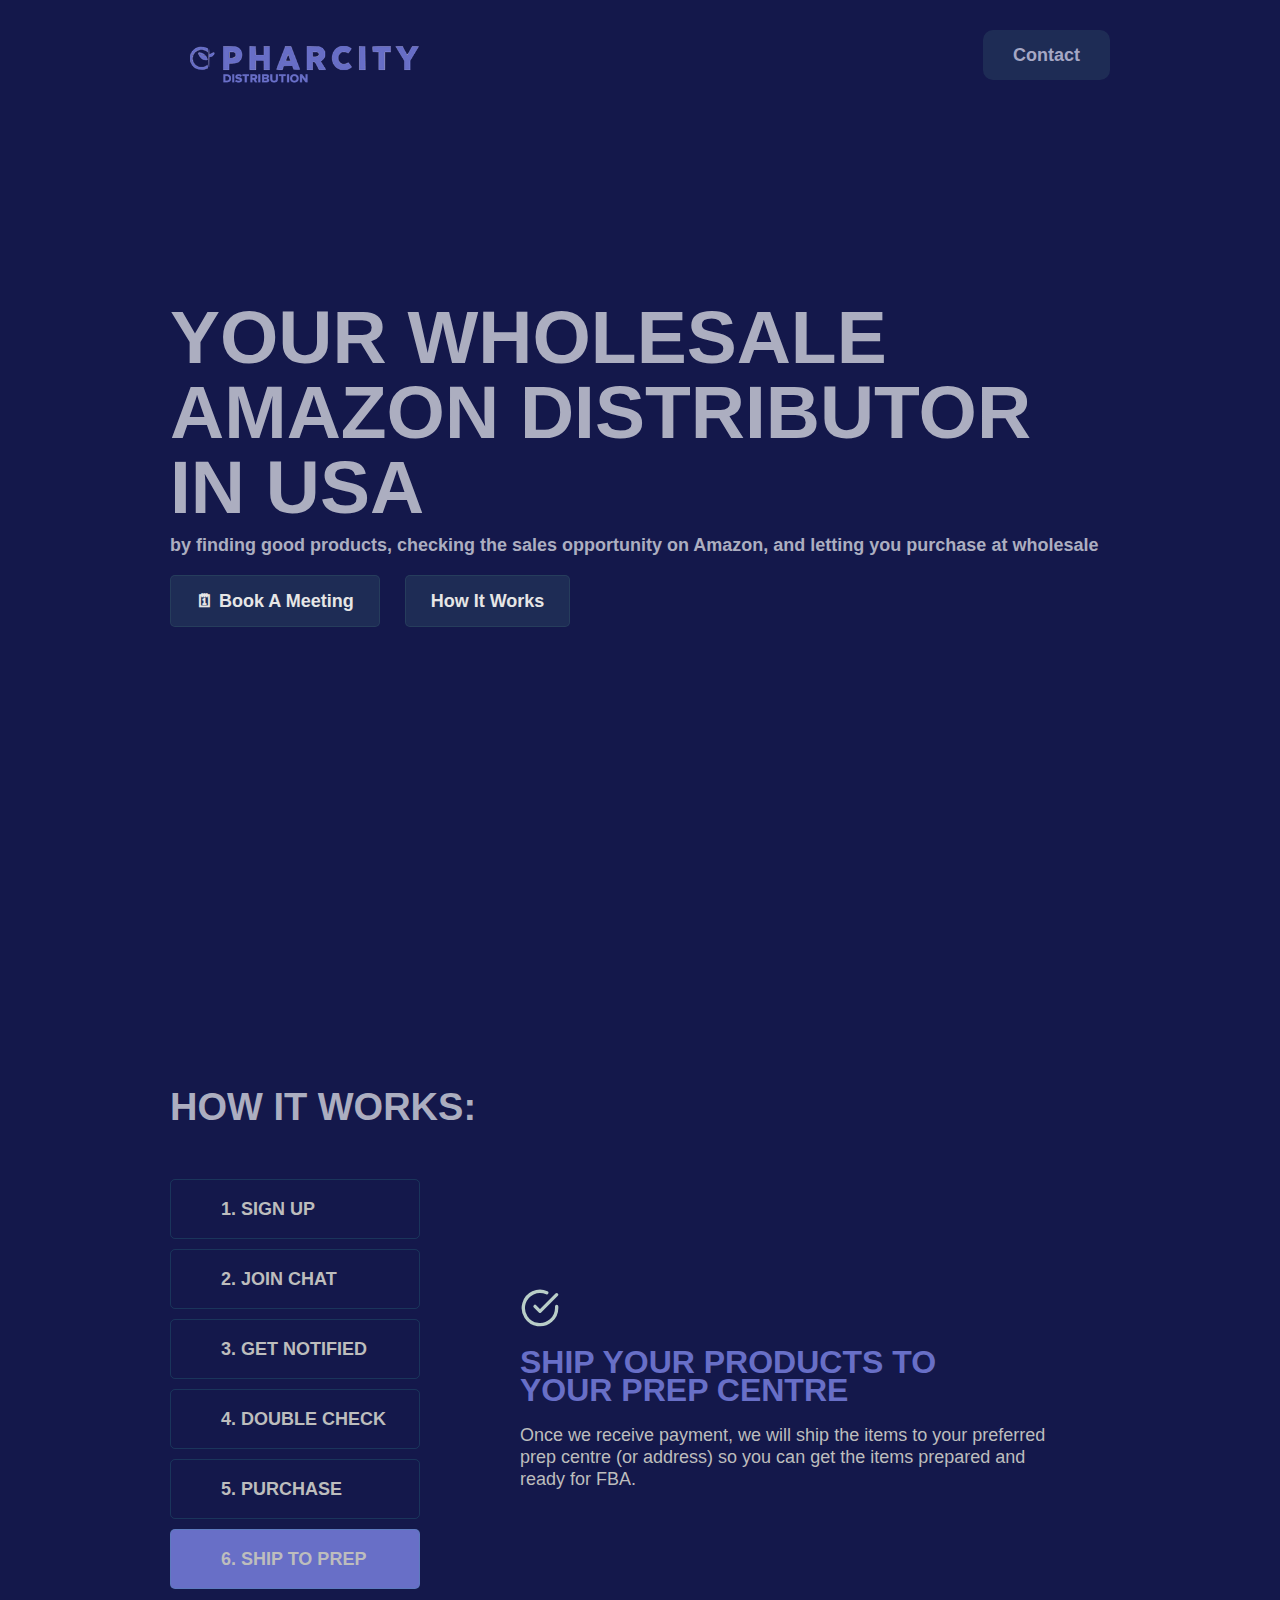
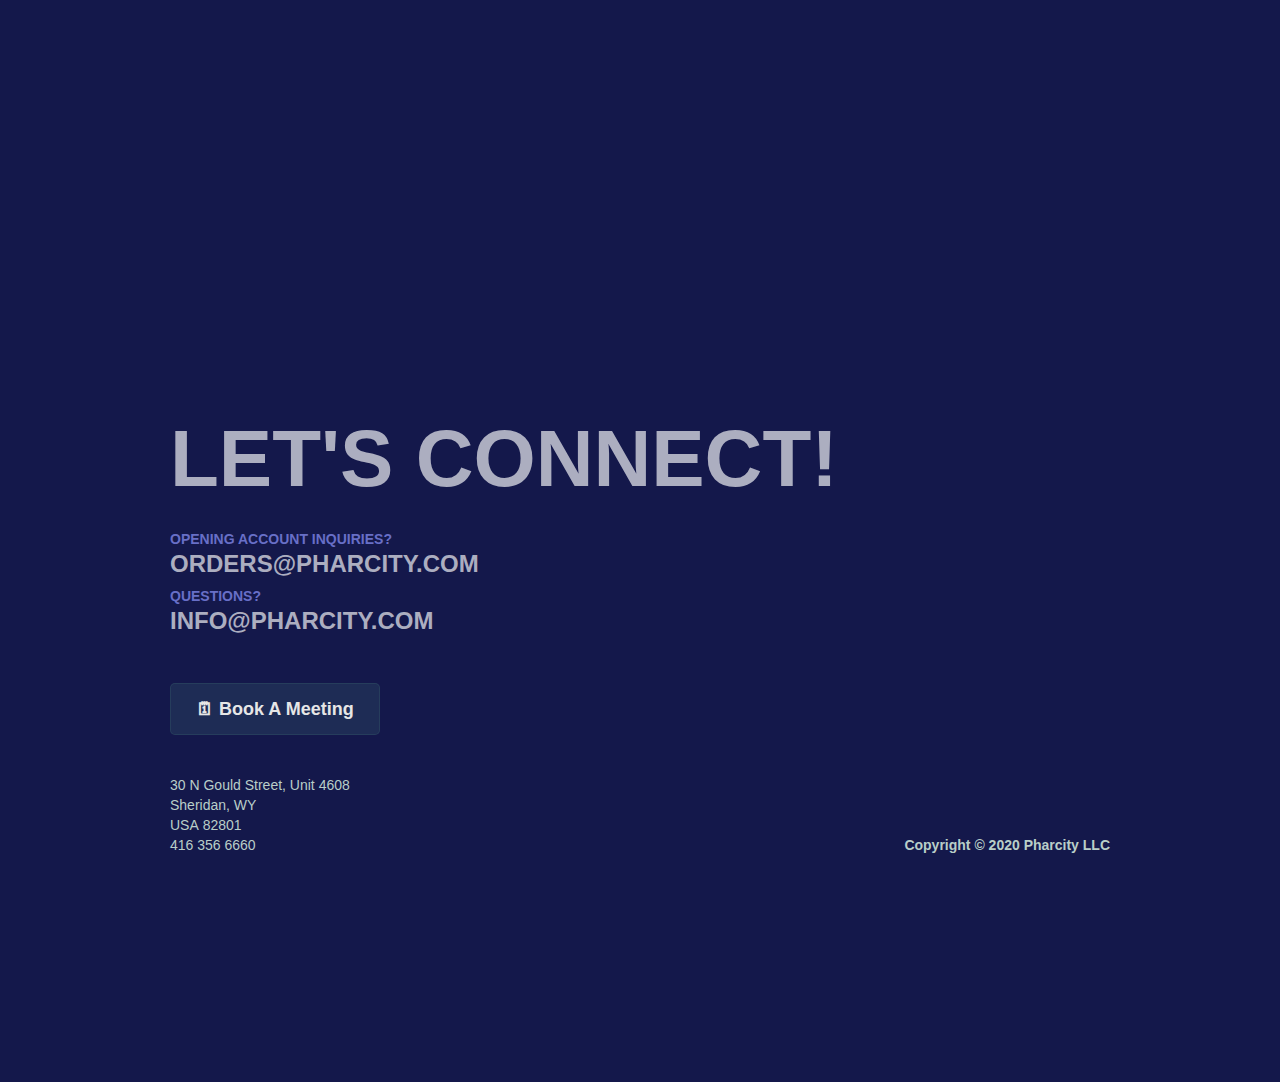
==== commit f4632971: "1.2 - address/number" ====
--- a/index.html
+++ b/index.html
@@ -1,4 +1,4 @@
-<!DOCTYPE html><!--  Last Published: Wed Nov 04 2020 02:36:17 GMT+0000 (Coordinated Universal Time)  -->
+<!DOCTYPE html><!--  Last Published: Fri Nov 13 2020 02:54:19 GMT+0000 (Coordinated Universal Time)  -->
 <html data-wf-page="5fa1e4df1e926521818095ab" data-wf-site="5fa1e4df1e926519298095ae">
 <head>
   <meta charset="utf-8">
@@ -26,7 +26,7 @@
 <body class="body">
   <div data-collapse="small" data-animation="default" data-duration="400" role="banner" class="navbar w-nav">
     <div class="container-2 w-container">
-      <a href="#" class="brand w-nav-brand"><img src="images/imageedit_25_4118220537-copy.png" width="300" sizes="(max-width: 479px) 96vw, 300px" srcset="images/imageedit_25_4118220537-copy.png 500w, images/imageedit_25_4118220537-copy.png 800w, images/imageedit_25_4118220537-copy.png 877w" alt="" class="image-2"></a>
+      <a href="#" class="brand w-nav-brand"><img src="images/imageedit_25_4118220537-copy.png" width="300" sizes="(max-width: 479px) 96vw, 300px" srcset="images/imageedit_25_4118220537-copy-p-500.png 500w, images/imageedit_25_4118220537-copy-p-800.png 800w, images/imageedit_25_4118220537-copy.png 877w" alt="" class="image-2"></a>
       <nav role="navigation" class="nav-menu w-nav-menu">
         <a href="about.html" class="nav-link-2 w-nav-link">Who Are We?</a>
         <a href="#Contact-Section" class="nav-link-4 w-nav-link">Contact</a>
@@ -185,7 +185,14 @@
           <a href="#" class="link-2 home">INFO@PHARCITY.COM</a>
         </div>
         <a href="book-a-meeting.html" class="hero-button contact w-button">🗓 Book A Meeting</a>
-        <div class="text-block-9">Copyright © 2020 Pharcity LLC</div>
+        <div class="w-row">
+          <div class="w-col w-col-6">
+            <p class="paragraph">30 N Gould Street, Unit 4608<br>Sheridan, WY<br>USA 82801<br>416 356 6660</p>
+          </div>
+          <div class="w-col w-col-6">
+            <div class="text-block-9">Copyright © 2020 Pharcity LLC</div>
+          </div>
+        </div>
       </div>
     </div>
   </div>
--- a/css/pharcity-3816b5-943db486862e6ecd936d254.css
+++ b/css/pharcity-3816b5-943db486862e6ecd936d254.css
@@ -1194,6 +1194,12 @@
   color: rgba(187, 153, 204, 0.93);
 }
 
+.paragraph {
+  margin-top: 40px;
+  font-size: 14px;
+  font-weight: 400;
+}
+
 @media screen and (max-width: 991px) {
   .values-grid {
     height: 550px;
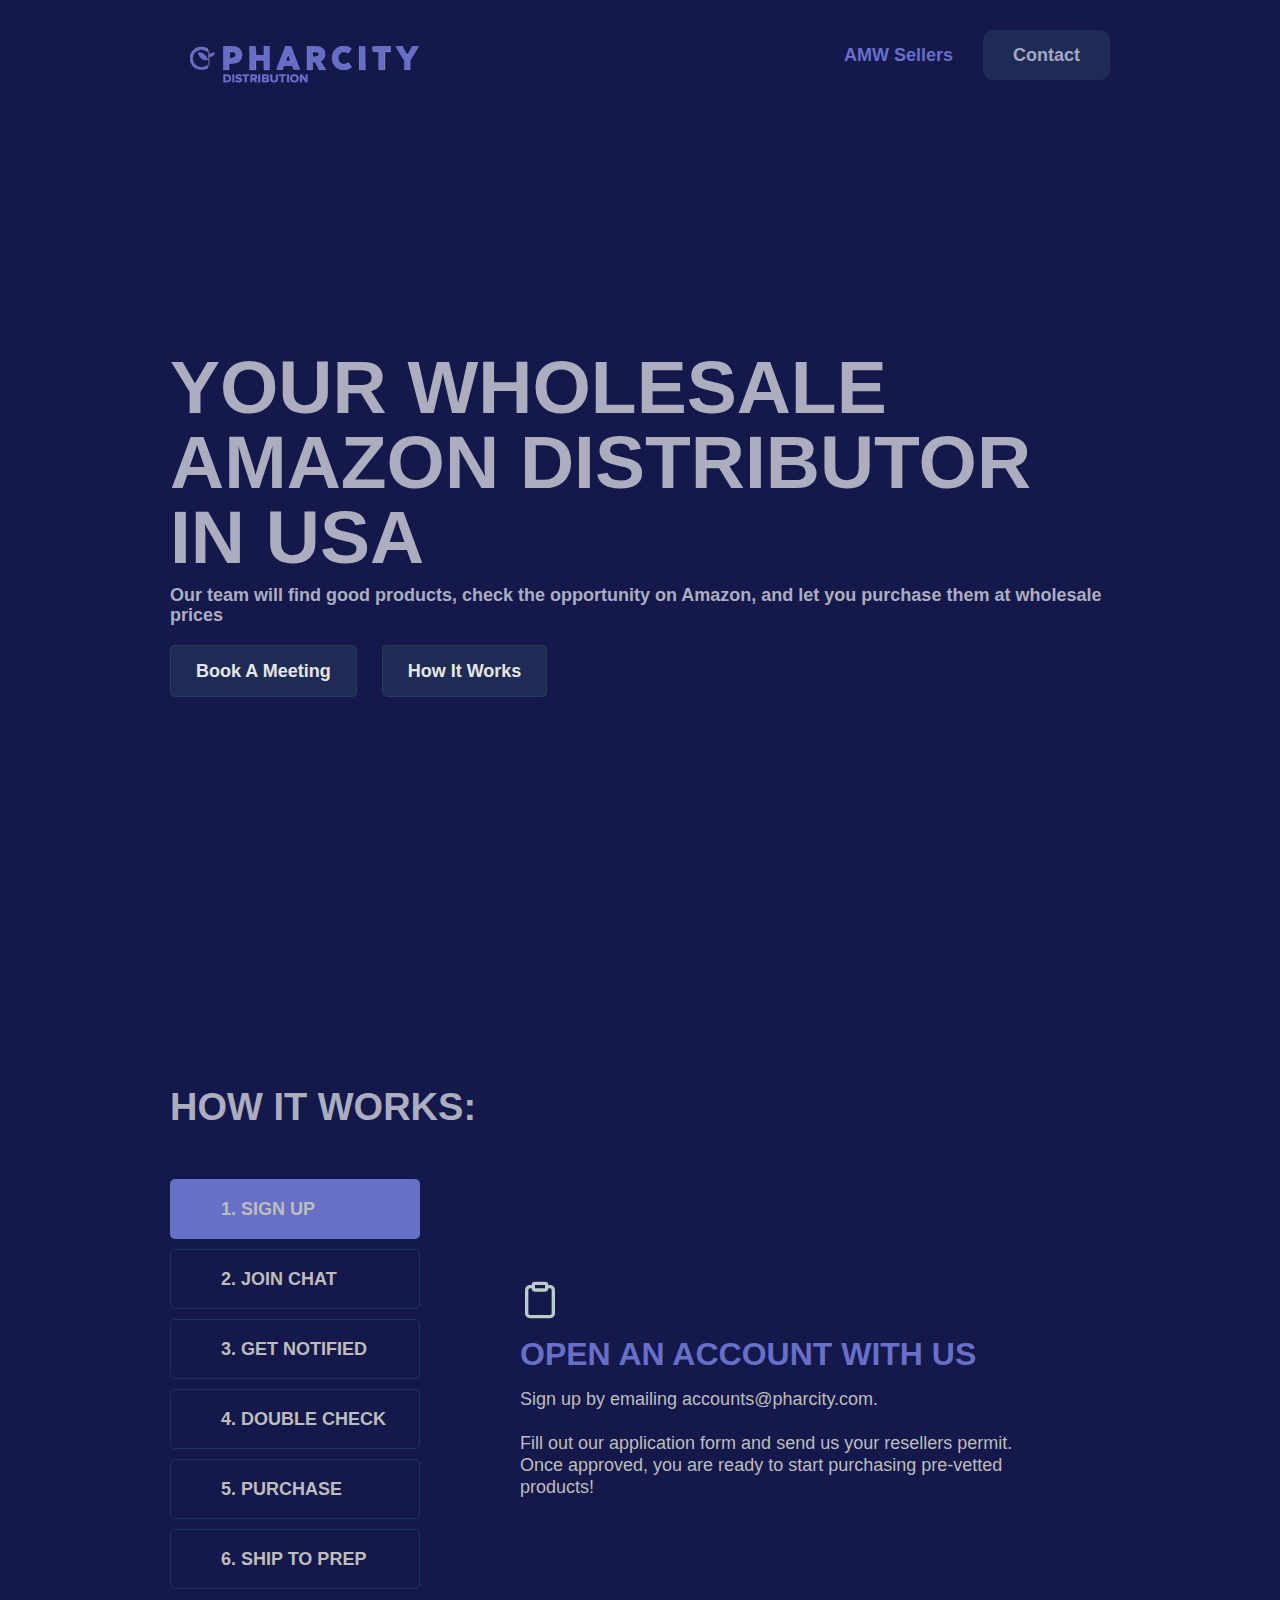
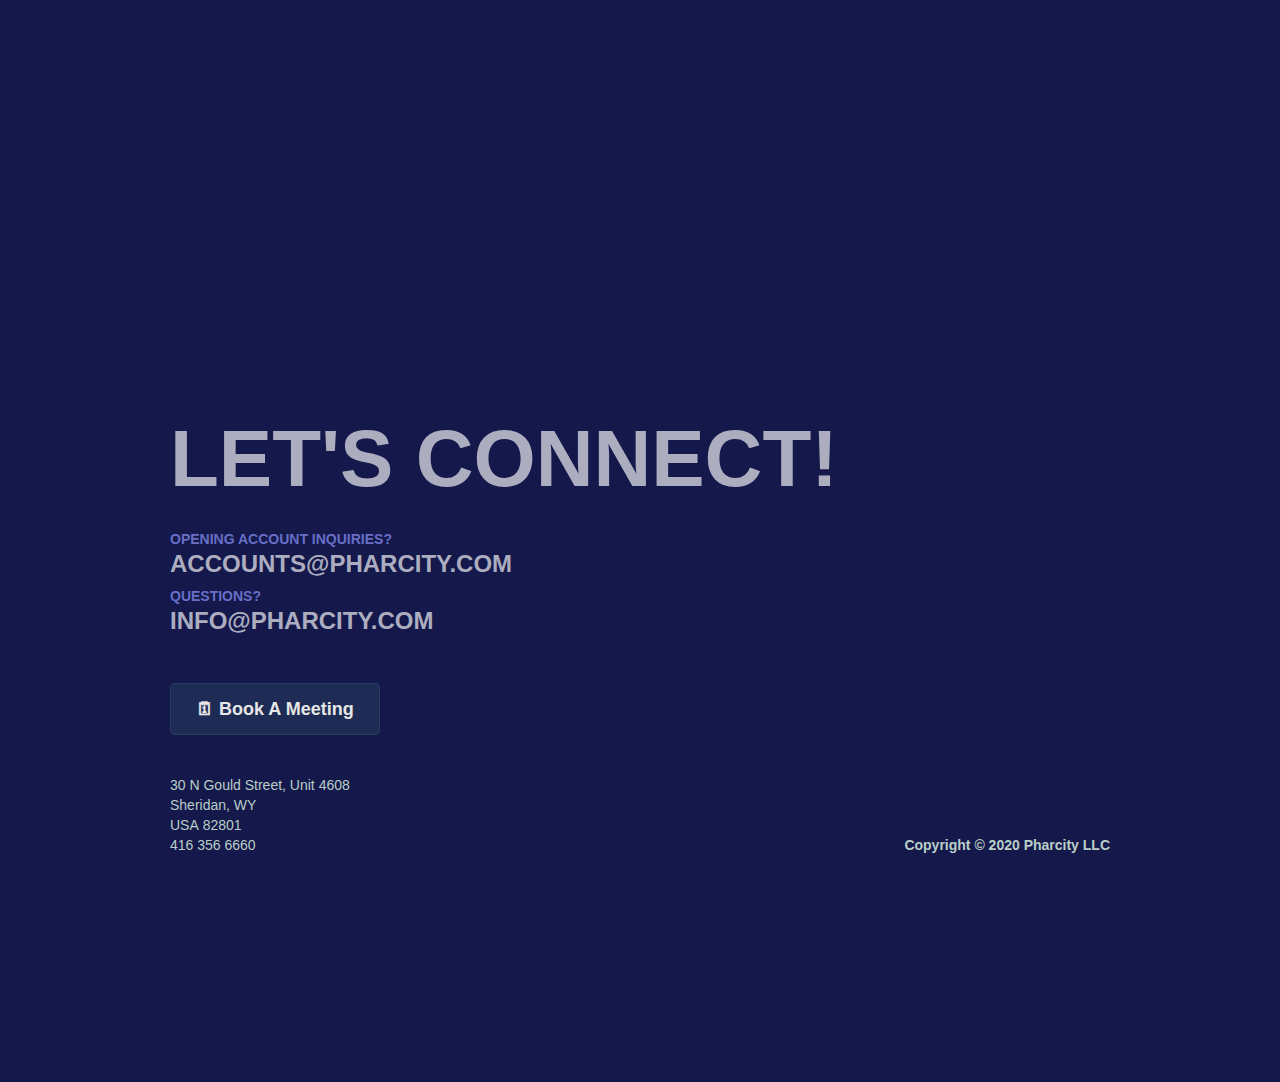
==== commit 463f1229: "2.0" ====
--- a/index.html
+++ b/index.html
@@ -1,15 +1,13 @@
-<!DOCTYPE html><!--  Last Published: Fri Nov 13 2020 02:54:19 GMT+0000 (Coordinated Universal Time)  -->
+<!DOCTYPE html><!--  Last Published: Fri Dec 11 2020 23:01:00 GMT+0000 (Coordinated Universal Time)  -->
 <html data-wf-page="5fa1e4df1e926521818095ab" data-wf-site="5fa1e4df1e926519298095ae">
 <head>
   <meta charset="utf-8">
-  <title>Pharcity Distributor | Your Wholesale Amazon Distributor in USA</title>
+  <title>Pharcity Distribution | Your Wholesale Amazon Distributor in USA</title>
   <meta content="We find profitable products and vet them for sale on Amazon. We offer these products to you to purchase at wholesale prices." name="description">
-  <meta content="Pharcity Distributor | Your Wholesale Amazon Distributor in USA" property="og:title">
+  <meta content="Pharcity Distribution | Your Wholesale Amazon Distributor in USA" property="og:title">
   <meta content="We find profitable products and vet them for sale on Amazon. We offer these products to you to purchase at wholesale prices." property="og:description">
-  <meta content="https://i.ibb.co/1KdHrKS/Webflow-Pharcity-Distribution-2020-11-03-21-25-57.jpg" property="og:image">
-  <meta content="Pharcity Distributor | Your Wholesale Amazon Distributor in USA" property="twitter:title">
+  <meta content="Pharcity Distribution | Your Wholesale Amazon Distributor in USA" property="twitter:title">
   <meta content="We find profitable products and vet them for sale on Amazon. We offer these products to you to purchase at wholesale prices." property="twitter:description">
-  <meta content="https://i.ibb.co/1KdHrKS/Webflow-Pharcity-Distribution-2020-11-03-21-25-57.jpg" property="twitter:image">
   <meta property="og:type" content="website">
   <meta content="summary_large_image" name="twitter:card">
   <meta content="width=device-width, initial-scale=1" name="viewport">
@@ -26,9 +24,9 @@
 <body class="body">
   <div data-collapse="small" data-animation="default" data-duration="400" role="banner" class="navbar w-nav">
     <div class="container-2 w-container">
-      <a href="#" class="brand w-nav-brand"><img src="images/imageedit_25_4118220537-copy.png" width="300" sizes="(max-width: 479px) 96vw, 300px" srcset="images/imageedit_25_4118220537-copy-p-500.png 500w, images/imageedit_25_4118220537-copy-p-800.png 800w, images/imageedit_25_4118220537-copy.png 877w" alt="" class="image-2"></a>
+      <a href="#" class="brand w-nav-brand"><img src="images/imageedit_25_4118220537-copy.png" width="300" sizes="(max-width: 479px) 79vw, 300px" srcset="images/imageedit_25_4118220537-copy-p-500.png 500w, images/imageedit_25_4118220537-copy-p-800.png 800w, images/imageedit_25_4118220537-copy.png 877w" alt="" class="image-2"></a>
       <nav role="navigation" class="nav-menu w-nav-menu">
-        <a href="about.html" class="nav-link-2 w-nav-link">Who Are We?</a>
+        <a href="http://amwsellers.com" class="nav-link-2 w-nav-link">AMW Sellers</a>
         <a href="#Contact-Section" class="nav-link-4 w-nav-link">Contact</a>
       </nav>
       <div class="menu-button w-nav-button">
@@ -40,11 +38,10 @@
     <div class="hero-container w-container">
       <div class="hero-div">
         <h1 class="hero-header-text">Your Wholesale amazon distributor in usa</h1>
-        <div class="text-block-8">by finding good products, checking the sales opportunity on Amazon, and letting you purchase at wholesale</div>
-        <a href="book-a-meeting.html" class="hero-button w-button">🗓 Book A Meeting</a>
+        <div class="text-block-8">Our team will find good products, check the opportunity on Amazon, and let you purchase them at wholesale prices</div>
+        <a href="book-a-meeting.html" class="hero-button w-button">Book A Meeting</a>
         <a href="#Our-Process" class="hero-button w-button">How It Works</a>
       </div>
-      <div class="div-block-11"></div>
     </div>
   </div>
   <div id="Services-Section" class="servies-section">
@@ -75,12 +72,12 @@
     </div>
   </div>
   <div id="Our-Process" class="process-section">
-    <div class="w-container">
-      <div>
+    <div class="container-6 w-container">
+      <div class="div-block-12">
         <h1 class="heading-6">HOW IT WORKS:</h1>
         <div data-duration-in="500" data-duration-out="200" class="tabs w-tabs">
           <div class="tabs-menu w-tab-menu">
-            <a data-w-tab="Tab 1" class="tab-link-tab-1 w-inline-block w-tab-link">
+            <a data-w-tab="Tab 1" class="tab-link-tab-1 w-inline-block w-tab-link w--current">
               <div class="text-block-2">1. SIGN UP</div>
             </a>
             <a data-w-tab="Tab 2" class="tab-link-tab-3 w-inline-block w-tab-link">
@@ -95,20 +92,20 @@
             <a data-w-tab="Tab 5" class="tab-link-tab-6 w-inline-block w-tab-link">
               <div class="text-block-2">5. PURCHASE</div>
             </a>
-            <a data-w-tab="Tab 6" class="tab-link-tab-7 w-inline-block w-tab-link w--current">
+            <a data-w-tab="Tab 6" class="tab-link-tab-7 w-inline-block w-tab-link">
               <div class="text-block-2">6. SHIP TO PREP</div>
             </a>
           </div>
           <div class="tabs-content w-tab-content">
-            <div data-w-tab="Tab 1" class="tab-pane w-tab-pane">
+            <div data-w-tab="Tab 1" class="tab-pane w-tab-pane w--tab-active">
               <div class="div-block-8"><img src="images/Purchase.svg" width="40" alt="" class="how-it-works-image">
                 <div class="text-block-6">OPEN AN ACCOUNT WITH US</div>
-                <div class="text-block-7">Sign up by emailing orders@pharcity.com. <br><br>Fill out our application form and send us your resellers permit. Once approved, you are ready to start purchasing pre-vetted products!</div>
+                <div class="text-block-7">Sign up by emailing accounts@pharcity.com. <br><br>Fill out our application form and send us your resellers permit. Once approved, you are ready to start purchasing pre-vetted products!</div>
               </div>
             </div>
             <div data-w-tab="Tab 2" class="w-tab-pane">
               <div class="div-block-8">
-                <div class="div-block-8"><img src="images/Delivery-1.svg" width="40" alt="" class="how-it-works-image">
+                <div class="div-block-8"><img src="images/message-circle-1.svg" width="40" alt="" class="how-it-works-image">
                   <div class="text-block-6">JOIN THE TELEGRAM GROUP</div>
                   <div class="text-block-7">Once your application is approved, you will be added to the Telegram group chat, where we post product opportunities for you to take a look at. </div>
                 </div>
@@ -116,17 +113,17 @@
             </div>
             <div data-w-tab="Tab 3" class="w-tab-pane">
               <div class="div-block-8">
-                <div class="div-block-8"><img src="images/Prep.svg" width="40" alt="" class="how-it-works-image">
+                <div class="div-block-8"><img src="images/bell.svg" width="40" alt="" class="how-it-works-image">
                   <div class="text-block-6">GET NOTIFICATIONS ON TELEGRAM</div>
-                  <div class="text-block-7">Once we find good product opportunities, we post them on Telegram with the ASIN, Product price, quantity available, ROI, and Profit %. <br><br>Products are first-come-first-serve.</div>
+                  <div class="text-block-7">When we find good product opportunities, we post them in a spreadsheet with the ASIN, product price, quantity, ROI, and Profit %. <br><br>Products are first-come-first-serve and can be replenished.</div>
                 </div>
               </div>
             </div>
             <div data-w-tab="Tab 4" class="w-tab-pane">
-              <div class="div-block-8"><img src="images/Delivery-1.svg" width="40" alt="" class="how-it-works-image">
+              <div class="div-block-8"><img src="images/search.svg" width="40" alt="" class="how-it-works-image">
                 <div class="div-block-8">
-                  <div class="text-block-6">TAKE A SECOND LOOK</div>
-                  <div class="text-block-7">All of our data and opinions are based on experience and what we would do ourselves. We are doing the research to make your lives easier.<br><br>With that being said, you should always double check the product and vet them through your own product research criteria.</div>
+                  <div class="text-block-6">EVALUATE THE OPPORTUNITY</div>
+                  <div class="text-block-7">All of our data and opinions are based on experience and what we would do ourselves. We are doing the research and the heavy lifting to make your lives easier.<br><br>With that being said, you should always double check the product and vet them through your own product research criteria.</div>
                 </div>
               </div>
             </div>
@@ -134,15 +131,15 @@
               <div class="div-block-8">
                 <div class="div-block-8"><img src="images/Online-Sales.svg" width="40" alt="" class="how-it-works-image">
                   <div class="text-block-6">PURCHASE THE ITEMS</div>
-                  <div class="text-block-7">If you see an ASIN that you want to purchase, email us a PO as soon as possible!<br><br>The items are all first-come-first-serve and will be sold with minimums. A lot of products ARE replenish-able, making it easy to simply reorder profitable products.</div>
-                </div>
-              </div>
-            </div>
-            <div data-w-tab="Tab 6" class="w-tab-pane w--tab-active">
+                  <div class="text-block-7">If you see an ASIN that you want to purchase, email us a PO as soon as possible!<br><br>The items are all first-come-first-serve and will be sold with MOQs. A lot of products ARE replenish-able, making it easy to simply reorder profitable products.</div>
+                </div>
+              </div>
+            </div>
+            <div data-w-tab="Tab 6" class="w-tab-pane">
               <div class="div-block-8">
                 <div class="div-block-8"><img src="images/Fulfillment.svg" width="40" alt="" class="how-it-works-image">
                   <div class="text-block-6">SHIP YOUR PRODUCTS TO YOUR PREP CENTRE</div>
-                  <div class="text-block-7">Once we receive payment, we will ship the items to your preferred prep centre (or address) so you can get the items prepared and ready for FBA.</div>
+                  <div class="text-block-7">Once we receive payment, we will ship the items to your preferred prep centre (or address) so you can get the items prepared and ready for FBA or FBM.</div>
                 </div>
               </div>
             </div>
@@ -178,7 +175,7 @@
         <h1 class="contact-header home">LET&#x27;S CONNECT!</h1>
         <div class="new-business-div">
           <h5 class="heading-5">OPENING ACCOUNT INQUIRIES?</h5>
-          <a href="#" class="link-2 home">ORDERS@PHARCITY.COM</a>
+          <a href="#" class="link-2 home">ACCOUNTS@PHARCITY.COM</a>
         </div>
         <div class="say-hi-div">
           <h5 class="heading-5">QUESTIONS?</h5>
@@ -189,8 +186,8 @@
           <div class="w-col w-col-6">
             <p class="paragraph">30 N Gould Street, Unit 4608<br>Sheridan, WY<br>USA 82801<br>416 356 6660</p>
           </div>
-          <div class="w-col w-col-6">
-            <div class="text-block-9">Copyright © 2020 Pharcity LLC</div>
+          <div class="column-3 w-col w-col-6">
+            <div class="text-block-9">Copyright © 2020 Pharcity LLC</div>
           </div>
         </div>
       </div>
--- a/css/pharcity-3816b5-943db486862e6ecd936d254.css
+++ b/css/pharcity-3816b5-943db486862e6ecd936d254.css
@@ -853,23 +853,23 @@
 }
 
 .nav-link-2 {
-  display: none;
+  display: block;
   padding: 15px 30px;
-  -webkit-box-pack: end;
-  -webkit-justify-content: flex-end;
-  -ms-flex-pack: end;
-  justify-content: flex-end;
-  -webkit-box-align: start;
-  -webkit-align-items: flex-start;
-  -ms-flex-align: start;
-  align-items: flex-start;
-  color: #b9cec8;
+  -webkit-box-pack: center;
+  -webkit-justify-content: center;
+  -ms-flex-pack: center;
+  justify-content: center;
+  -webkit-box-align: center;
+  -webkit-align-items: center;
+  -ms-flex-align: center;
+  align-items: center;
+  color: #686fc7;
   font-size: 18px;
   font-weight: 900;
 }
 
 .nav-link-2:hover {
-  color: #34aa9b;
+  color: #db8c14;
 }
 
 .nav-link-3 {
@@ -1188,6 +1188,13 @@
   -webkit-align-items: center;
   -ms-flex-align: center;
   align-items: center;
+}
+
+.nav-menu {
+  display: -webkit-box;
+  display: -webkit-flex;
+  display: -ms-flexbox;
+  display: flex;
 }
 
 .image-10 {
@@ -1290,8 +1297,8 @@
   }
 
   .nav-link-4 {
-    border-radius: 0px;
-    background-color: #063a3a;
+    border-radius: 10px;
+    background-color: rgba(70, 124, 124, 0.21);
   }
 
   .icon {
@@ -1368,6 +1375,11 @@
     padding-left: 20px;
   }
 
+  .hero-header-text {
+    font-size: 6vw;
+    line-height: 120%;
+  }
+
   .why-we-matter-header {
     margin-bottom: 20px;
     font-size: 28px;
@@ -1384,8 +1396,40 @@
     padding-left: 20px;
   }
 
+  .tabs-menu {
+    width: 100%;
+  }
+
+  .tab-link-tab-1.w--current {
+    width: 100%;
+  }
+
+  .tabs-content {
+    margin-top: 20px;
+    margin-bottom: 20px;
+    margin-left: 0px;
+    padding-top: 20px;
+    padding-bottom: 20px;
+    padding-left: 0px;
+  }
+
+  .tab-link-tab-3 {
+    width: 100%;
+  }
+
   .process-section {
-    display: none;
+    display: block;
+    height: 100%;
+  }
+
+  .tabs {
+    width: 100%;
+    padding-right: 0px;
+    -webkit-box-orient: vertical;
+    -webkit-box-direction: normal;
+    -webkit-flex-direction: column;
+    -ms-flex-direction: column;
+    flex-direction: column;
   }
 
   .faq-section {
@@ -1397,13 +1441,18 @@
     line-height: 44px;
   }
 
+  .contact-section {
+    height: 100%;
+  }
+
   .contact-div {
+    margin-top: 100px;
     padding-right: 20px;
     padding-left: 20px;
   }
 
   .nav-link-2 {
-    background-color: #063a3a;
+    background-color: #acaec0;
   }
 
   .social-proof-section {
@@ -1418,12 +1467,17 @@
 
   .nav-link-4 {
     border-radius: 0px;
-    background-color: #063a3a;
+    background-color: #acaec0;
+    color: #686fc7;
   }
 
   .grid-3 {
     padding-right: 20px;
     padding-left: 20px;
+  }
+
+  .text-block-9 {
+    margin-top: 0px;
   }
 
   .image-2 {
@@ -1450,7 +1504,8 @@
   }
 
   .menu-button.w--open {
-    background-color: #0b2626;
+    border-radius: 10px;
+    background-color: #2c2577;
   }
 
   .nav-menu {
@@ -1465,6 +1520,20 @@
   .image-9 {
     width: 75%;
     max-width: 100%;
+  }
+
+  .div-block-12 {
+    padding-right: 5vw;
+    padding-left: 5vw;
+  }
+
+  .container-6 {
+    height: 100%;
+  }
+
+  .column-3 {
+    margin-top: 20px;
+    margin-bottom: 20px;
   }
 }
 
@@ -1476,8 +1545,22 @@
     flex: 1;
   }
 
+  .hero-div {
+    margin-top: 150px;
+  }
+
+  .navbar {
+    display: -webkit-box;
+    display: -webkit-flex;
+    display: -ms-flexbox;
+    display: flex;
+    width: 100%;
+  }
+
   .hero-button {
+    width: 100%;
     font-size: 14px;
+    text-align: center;
   }
 
   .values-grid {
@@ -1507,8 +1590,67 @@
   }
 
   .hero-header-text {
-    font-size: 40px;
-    line-height: 40px;
+    font-size: 12vw;
+    line-height: 120%;
+  }
+
+  .why-we-matter-section {
+    display: none;
+  }
+
+  .text-block-2 {
+    color: #acaec0;
+  }
+
+  .tab-link-tab-6 {
+    width: 100%;
+  }
+
+  .tabs-menu {
+    width: 100%;
+  }
+
+  .tab-link-tab-4 {
+    width: 100%;
+  }
+
+  .tab-link-tab-1.w--current {
+    width: 100%;
+  }
+
+  .tabs-content {
+    margin-top: 20px;
+    margin-left: 0px;
+    padding-right: 10px;
+    padding-left: 10px;
+  }
+
+  .tab-link-tab-3 {
+    width: 100%;
+  }
+
+  .process-section {
+    display: block;
+    height: 100%;
+    padding: 74px 5vw 50px;
+  }
+
+  .tab-link-tab-5 {
+    width: 100%;
+  }
+
+  .tabs {
+    margin-top: 20px;
+    padding-right: 0px;
+    -webkit-box-orient: vertical;
+    -webkit-box-direction: normal;
+    -webkit-flex-direction: column;
+    -ms-flex-direction: column;
+    flex-direction: column;
+  }
+
+  .tab-link-tab-7 {
+    width: 100%;
   }
 
   .faq-section {
@@ -1520,6 +1662,8 @@
   }
 
   .contact-section {
+    height: 100%;
+    margin-top: 100px;
     -webkit-box-pack: center;
     -webkit-justify-content: center;
     -ms-flex-pack: center;
@@ -1549,12 +1693,42 @@
     align-items: flex-start;
   }
 
+  .container-2 {
+    display: -webkit-box;
+    display: -webkit-flex;
+    display: -ms-flexbox;
+    display: flex;
+    margin-top: 20px;
+    margin-right: 0px;
+    margin-left: 0px;
+    padding-top: 0px;
+    -webkit-box-pack: justify;
+    -webkit-justify-content: space-between;
+    -ms-flex-pack: justify;
+    justify-content: space-between;
+  }
+
   .nav-link-2 {
     background-color: #063a3a;
   }
 
+  .brand {
+    margin-top: 0px;
+    padding-left: 0px;
+    -webkit-box-align: start;
+    -webkit-align-items: flex-start;
+    -ms-flex-align: start;
+    align-items: flex-start;
+  }
+
   .social-proof-section {
     height: 320vh;
+  }
+
+  .text-block-6 {
+    width: auto;
+    font-size: 18px;
+    line-height: 120%;
   }
 
   .container-3 {
@@ -1563,6 +1737,16 @@
     margin-bottom: 0px;
   }
 
+  .text-block-7 {
+    color: #acaec0;
+  }
+
+  .heading-6 {
+    margin-bottom: 0px;
+    font-size: 6vw;
+    line-height: 120%;
+  }
+
   .nav-link-4 {
     border-radius: 0px;
     background-color: #063a3a;
@@ -1570,7 +1754,7 @@
 
   .text-block-8 {
     padding-top: 0px;
-    padding-bottom: 35px;
+    padding-bottom: 0px;
     font-size: 16px;
     line-height: 16px;
   }
@@ -1594,7 +1778,8 @@
   }
 
   .image-2 {
-    padding-left: 10px;
+    width: 90%;
+    padding-left: 0px;
   }
 
   .image-4 {
@@ -1606,7 +1791,7 @@
   }
 
   .menu-button {
-    background-color: #0b2626;
+    background-color: rgba(63, 63, 63, 0);
   }
 
   .menu-button.w--open {
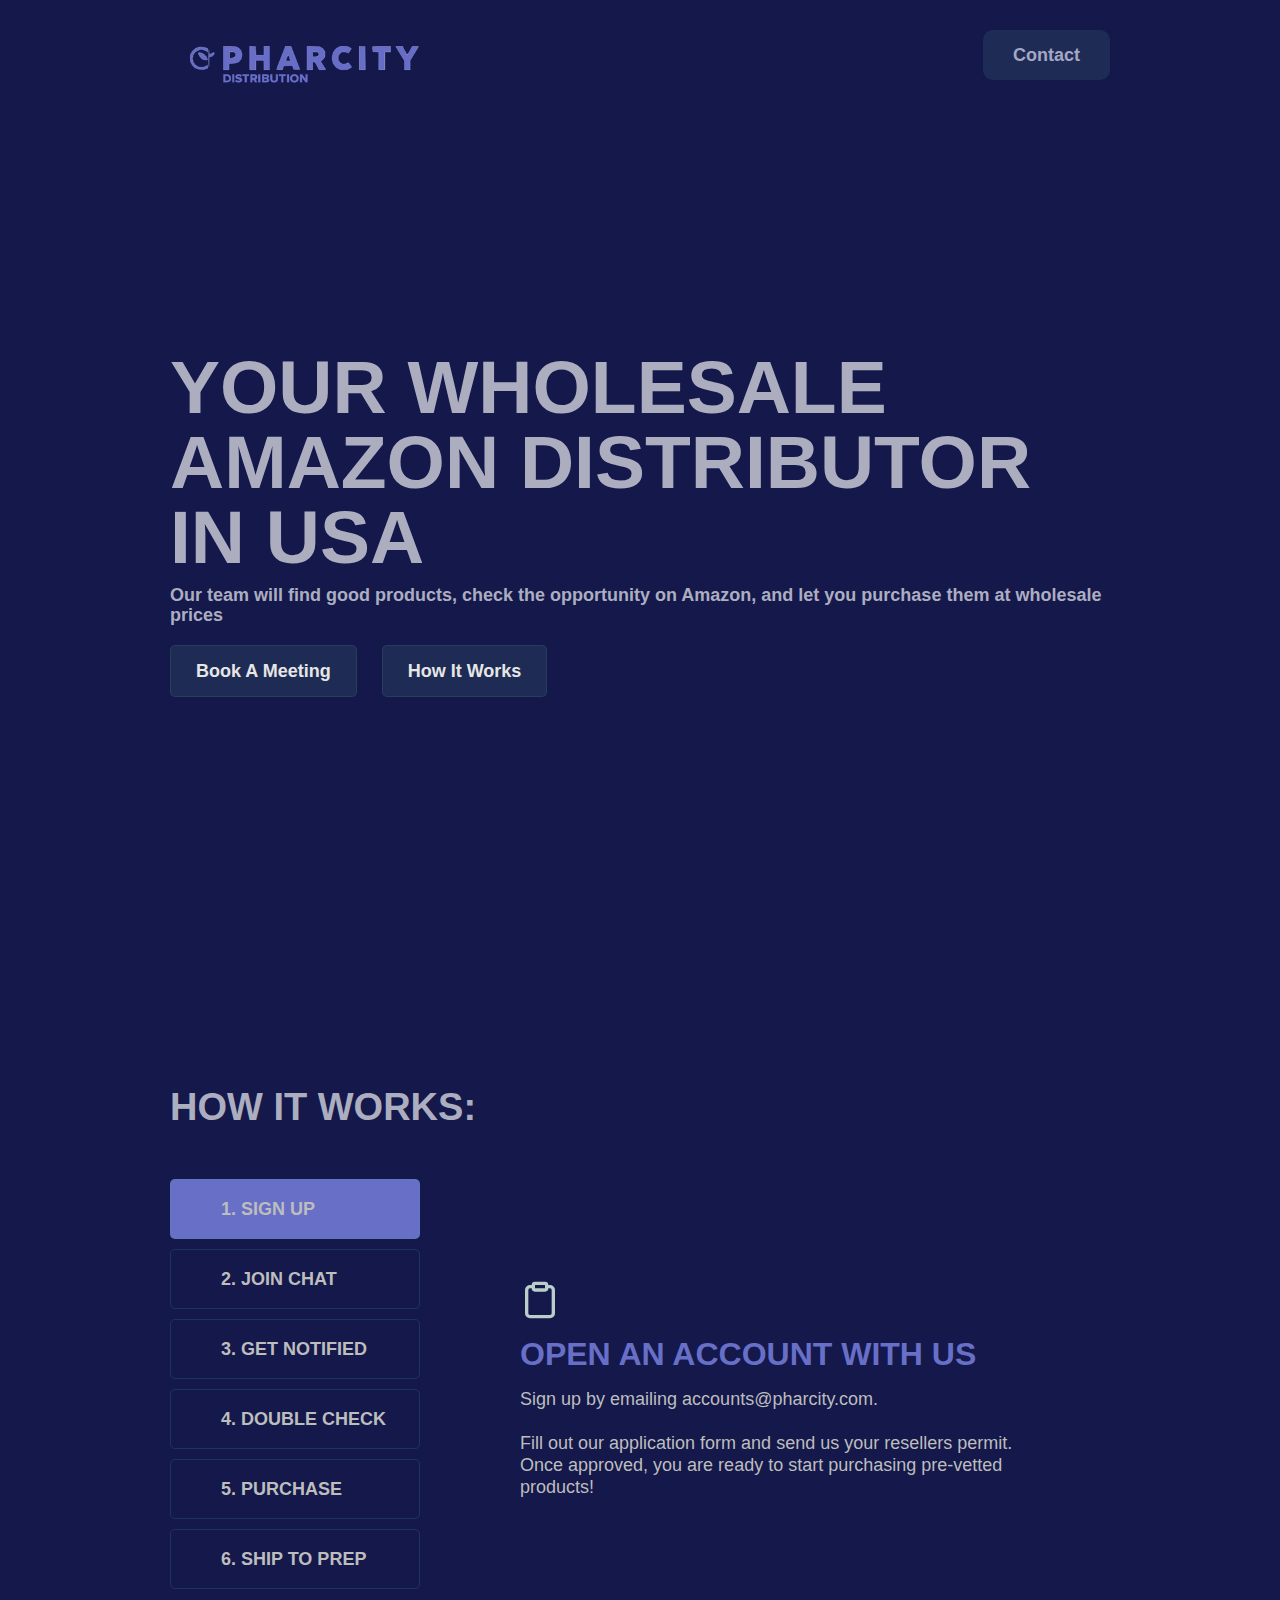
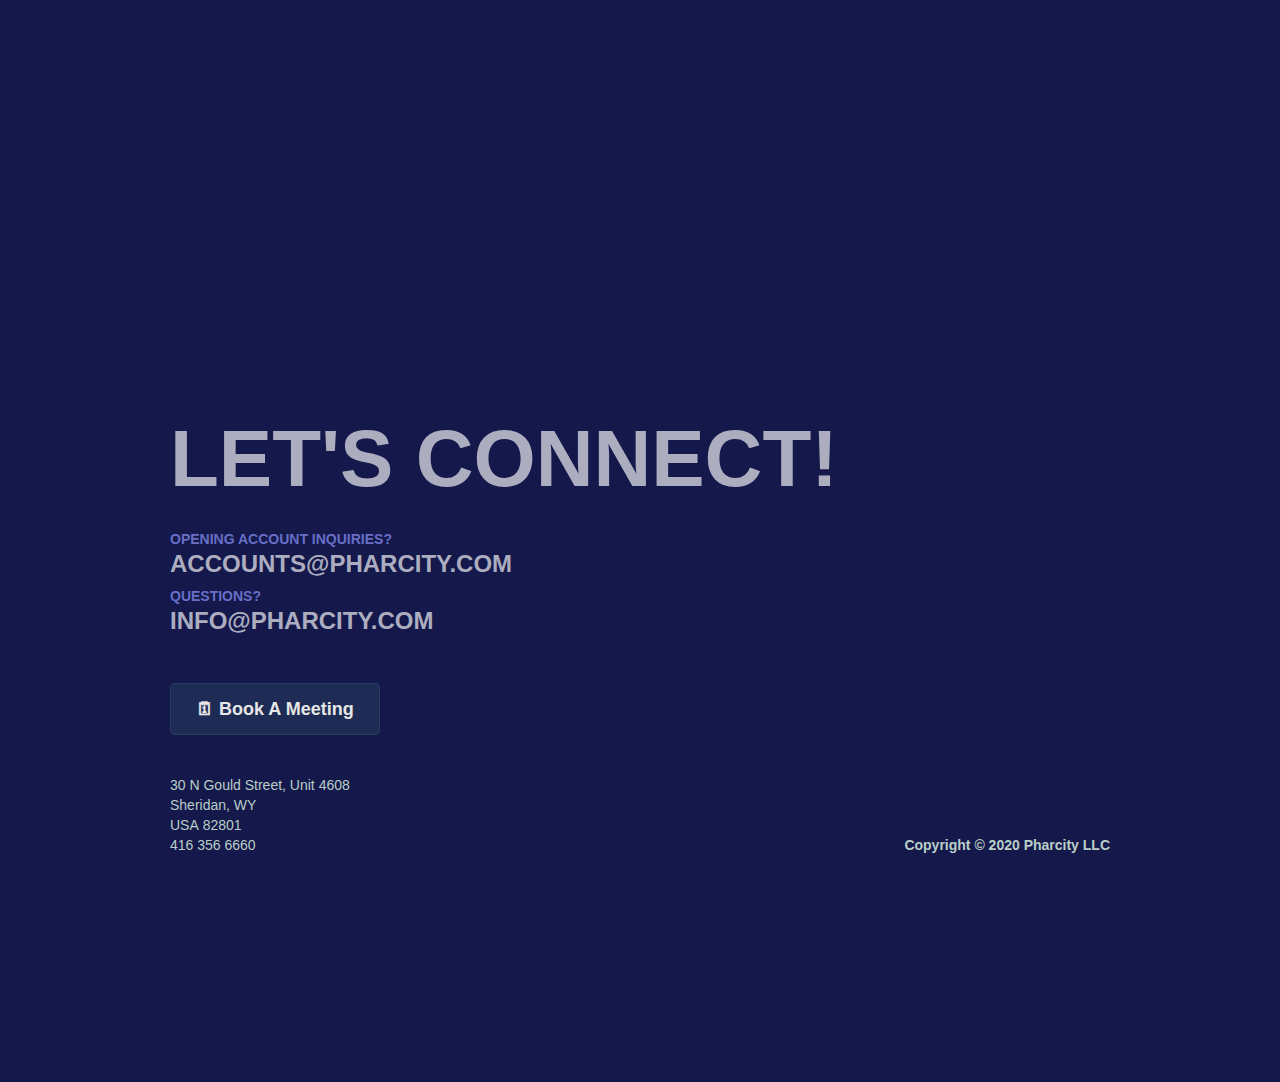
==== commit 8706be1b: "2.1" ====
--- a/index.html
+++ b/index.html
@@ -1,4 +1,4 @@
-<!DOCTYPE html><!--  Last Published: Fri Dec 11 2020 23:01:00 GMT+0000 (Coordinated Universal Time)  -->
+<!DOCTYPE html><!--  Last Published: Wed Feb 10 2021 22:31:57 GMT+0000 (Coordinated Universal Time)  -->
 <html data-wf-page="5fa1e4df1e926521818095ab" data-wf-site="5fa1e4df1e926519298095ae">
 <head>
   <meta charset="utf-8">
@@ -24,7 +24,7 @@
 <body class="body">
   <div data-collapse="small" data-animation="default" data-duration="400" role="banner" class="navbar w-nav">
     <div class="container-2 w-container">
-      <a href="#" class="brand w-nav-brand"><img src="images/imageedit_25_4118220537-copy.png" width="300" sizes="(max-width: 479px) 79vw, 300px" srcset="images/imageedit_25_4118220537-copy-p-500.png 500w, images/imageedit_25_4118220537-copy-p-800.png 800w, images/imageedit_25_4118220537-copy.png 877w" alt="" class="image-2"></a>
+      <a href="#" class="brand w-nav-brand"><img src="images/imageedit_25_4118220537-copy.png" width="300" sizes="(max-width: 479px) 100vw, 300px" srcset="images/imageedit_25_4118220537-copy-p-500.png 500w, images/imageedit_25_4118220537-copy-p-800.png 800w, images/imageedit_25_4118220537-copy.png 877w" alt="" class="image-2"></a>
       <nav role="navigation" class="nav-menu w-nav-menu">
         <a href="http://amwsellers.com" class="nav-link-2 w-nav-link">AMW Sellers</a>
         <a href="#Contact-Section" class="nav-link-4 w-nav-link">Contact</a>
@@ -49,13 +49,13 @@
       <div class="services-div">
         <div class="w-layout-grid services-grid">
           <div class="div-block-2"><img src="images/direct_factor.png" width="400" sizes="100vw" srcset="images/direct_factor-p-800.png 800w, images/direct_factor-p-1080.png 1080w, images/direct_factor.png 1100w" alt=""></div>
-          <div id="w-node-2e1c66222656-818095ab" class="services-type-div">
+          <div id="w-node-_683822b7-3ca4-9922-662d-2e1c66222656-818095ab" class="services-type-div">
             <h1 class="heading-2">LISTING OPTIMIZATION</h1>
             <div class="services-body-text">Lorem ipsum dolor sit amet, consectetur adipiscing elit, sed do eiusmod tempor incididunt ut labore et dolore magna aliqua. Sollicitudin tempor id eu nisl nunc mi ipsum faucibus vitae. Duis at consectetur lorem donec massa sapien faucibus et molestie. Pharetra diam sit amet nisl. Augue ut lectus arcu bibendum at varius vel. Amet porttitor eget dolor morbi non arcu.</div>
           </div>
         </div>
         <div class="w-layout-grid services-grid _2">
-          <div id="w-node-874e1e621a81-818095ab" class="services-type-div">
+          <div id="w-node-cfe7818c-b04c-76ab-7506-874e1e621a81-818095ab" class="services-type-div">
             <h1 class="heading">MARKET EXPLORATION</h1>
             <div class="services-body-text">Lorem ipsum dolor sit amet, consectetur adipiscing elit, sed do eiusmod tempor incididunt ut labore et dolore magna aliqua. Sollicitudin tempor id eu nisl nunc mi ipsum faucibus vitae. Duis at consectetur lorem donec massa sapien faucibus et molestie. Pharetra diam sit amet nisl. Augue ut lectus arcu bibendum at varius vel. Amet porttitor eget dolor morbi non arcu.</div>
           </div>
@@ -63,7 +63,7 @@
         </div>
         <div class="w-layout-grid services-grid _3">
           <div class="div-block-2"><img src="https://d3e54v103j8qbb.cloudfront.net/plugins/Basic/assets/placeholder.60f9b1840c.svg" width="400" alt=""></div>
-          <div id="w-node-32734ab64a20-818095ab" class="services-type-div">
+          <div id="w-node-_2544e9b6-adfc-9dc7-8cfe-32734ab64a20-818095ab" class="services-type-div">
             <h1 class="services-header-text">BRAND PROTECTION</h1>
             <div class="services-body-text">Lorem ipsum dolor sit amet, consectetur adipiscing elit, sed do eiusmod tempor incididunt ut labore et dolore magna aliqua. Sollicitudin tempor id eu nisl nunc mi ipsum faucibus vitae. Duis at consectetur lorem donec massa sapien faucibus et molestie. Pharetra diam sit amet nisl. Augue ut lectus arcu bibendum at varius vel. Amet porttitor eget dolor morbi non arcu.</div>
           </div>
--- a/css/pharcity-3816b5-943db486862e6ecd936d254.css
+++ b/css/pharcity-3816b5-943db486862e6ecd936d254.css
@@ -853,7 +853,7 @@
 }
 
 .nav-link-2 {
-  display: block;
+  display: none;
   padding: 15px 30px;
   -webkit-box-pack: center;
   -webkit-justify-content: center;
@@ -1804,21 +1804,21 @@
   }
 }
 
-#w-node-2e1c66222656-818095ab {
+#w-node-_683822b7-3ca4-9922-662d-2e1c66222656-818095ab {
   -webkit-align-self: center;
   -ms-flex-item-align: center;
   -ms-grid-row-align: center;
   align-self: center;
 }
 
-#w-node-874e1e621a81-818095ab {
+#w-node-cfe7818c-b04c-76ab-7506-874e1e621a81-818095ab {
   -webkit-align-self: center;
   -ms-flex-item-align: center;
   -ms-grid-row-align: center;
   align-self: center;
 }
 
-#w-node-32734ab64a20-818095ab {
+#w-node-_2544e9b6-adfc-9dc7-8cfe-32734ab64a20-818095ab {
   -webkit-align-self: center;
   -ms-flex-item-align: center;
   -ms-grid-row-align: center;
